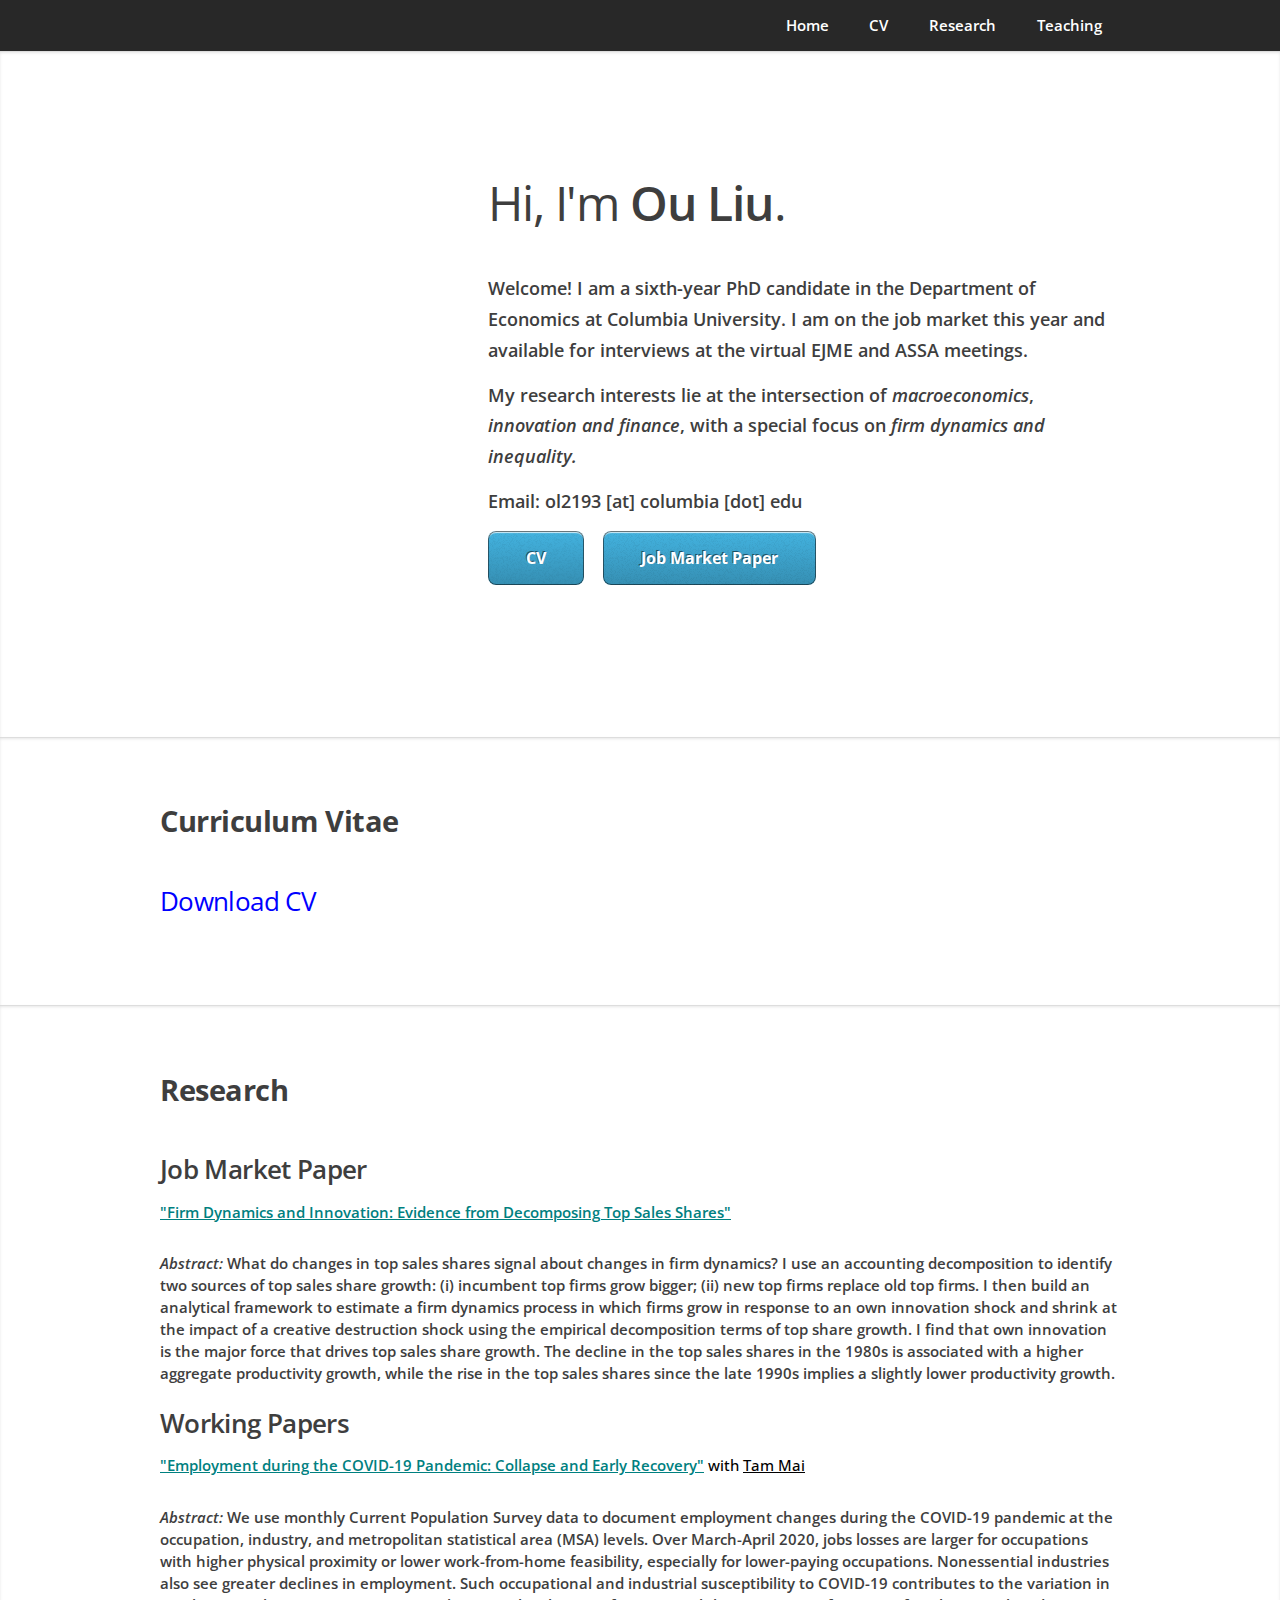
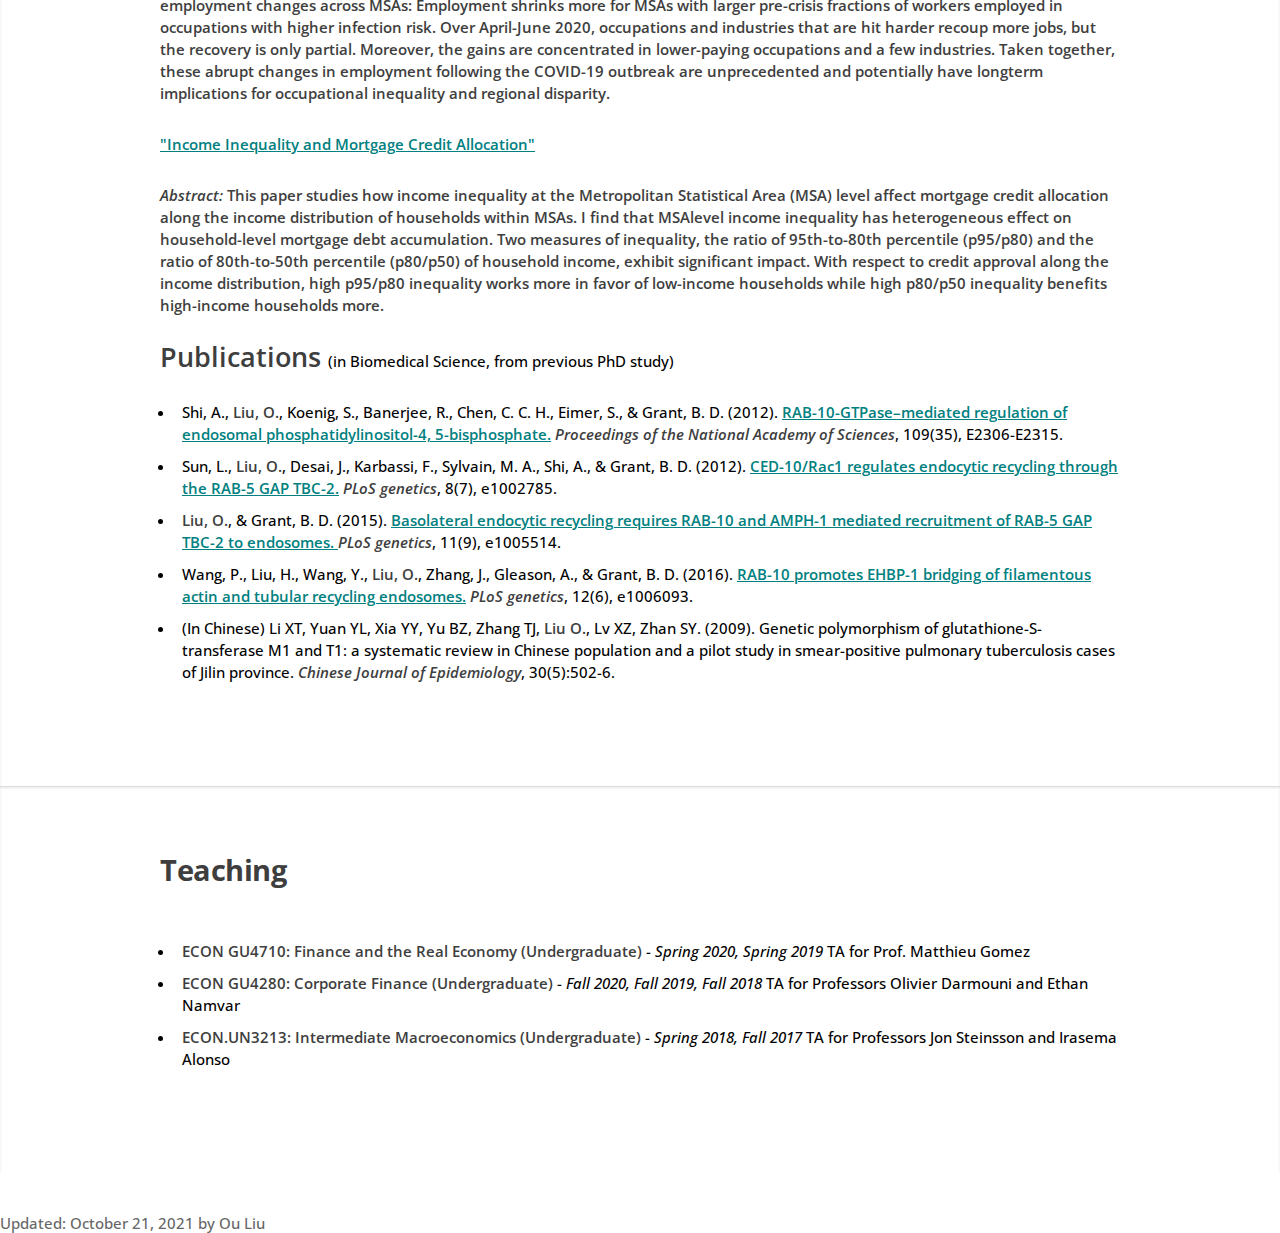
==== index.html @ 4c6994df "Update index.html" ====
<!DOCTYPE HTML>
<!--
	Miniport by HTML5 UP
	html5up.net | @ajlkn
	Free for personal and commercial use under the CCA 3.0 license (html5up.net/license)
-->
<html>
	<head>
		<title>Ou Liu's Homepage</title>
		<meta charset="utf-8" />
		<meta name="viewport" content="width=device-width, initial-scale=1, user-scalable=no" />
		<link rel="stylesheet" href="assets/css/main.css" />
		 <link rel="icon" type="image/png" href="logo.png">
		
		<!-- Global site tag (gtag.js) - Google Analytics -->
<script async src="https://www.googletagmanager.com/gtag/js?id=G-G167E1B0SE"></script>
<script>
  window.dataLayer = window.dataLayer || [];
  function gtag(){dataLayer.push(arguments);}
  gtag('js', new Date());

  gtag('config', 'G-G167E1B0SE');
</script>
		
		
		
	</head>
	<body class="is-preload">


		
		
		
		
 <!--		<nav id = "nav">  -->
 <!-- <ul class = "container"> -->
 <!-- <li>	 <a href="#" class = "logo">  <img class = "logo" src="oulogo.png">     </a></li> -->

 <!--	<li><a href="#teaching">Teaching</a></li> -->

 <!--<li><a href="#research">Research</a></li> -->

 <!--<li><a href="#cv">CV</a></li> -->

 <!--<li><a href="#top">Home</a></li>  -->

 <!--</ul> -->

 <!--</nav> -->
		


		<!-- Nav -->

				
                 <!--       <img class="logo-img" src="logo.png" width="60" height="60" ALT="align box" ALIGN=CENTER> -->
		
			<!-- <nav> id="nav" class="navbar navbar-expand-lg navbar-light bg-light"> -->
				
	

                  <nav id="nav"> 
				<ul class="container"> 
				<li><a href="#top">Home</a></li> 
					<li><a href="#cv">CV</a></li>
					<li><a href="#research">Research</a></li> 
					<li><a href="#teaching">Teaching</a></li> 
				</ul>
		</nav>

				
		
		    



		<!-- Home -->
			<article id="top" class="wrapper style1">
				<div class="container">
					<div class="row">
						<div class="col-4 col-4-large col-12-medium">
							<span class="image fit"><img src="images/ouphoto.png" alt="" /></span>
						</div>
						<div class="col-8 col-8-large col-12-medium">
							 <header> 
								<h1>Hi, I'm <b>Ou Liu</b>.</h1>
							 </header>
							<p><b> Welcome! I am a sixth-year PhD candidate in the Department of Economics at 
								Columbia University. I am on the job market this year and available for interviews at the virtual 
								EJME and ASSA meetings.</b></p>
							
							<p><b>My research interests lie at the intersection of <em>macroeconomics</em>, <em>innovation and 
								finance</em>, with a special focus on <em>firm dynamics and inequality.</em> </b>

   </p>
							<p> <b>Email: ol2193 [at] columbia [dot] edu </b>

							</p>
					
						<div class="col-12">
										<ul class="actions">
											<li><a href="./ou_cv.pdf" class="button  scrolly">CV</a></li>
											<li><a href="./ou_jmp.pdf" class="button scrolly">Job Market Paper</a></li>
										</ul>
									</div>
								</div>
					</div>
				</div>
			</article>

		<!-- CV -->
			<article id="cv" class="wrapper style1">
				<div class="container">
					<header>
						<h2>Curriculum Vitae</h2>
						</header>

   
    <h1 style="font-size:2vw"><a href="./ou_cv.pdf" style = "color:#0000FF">Download CV</a></h1>

                                 </div>
				
					
			</article>
		
		

		<!-- Research -->
			<article id="research" class="wrapper style1">
				<div class="container">
					<header>
						<h2>Research</h2>
						
					</header>
					

	<!--<h2 class="post-title">Research</h2> -->

		
       
             <h1 style="font-size:2vw"> <b>Job Market Paper</b></h1>

	  
	<p >  <b><a href="https://ou-liu.github.io/ou_jmp.pdf" style = "color:#008080">"Firm Dynamics and Innovation: 
		Evidence from Decomposing Top Sales Shares"</a> </b></p>	
	     
	     <p><b><em> Abstract: </em>
	      What do changes in top sales shares signal about changes in firm dynamics? I use an accounting
decomposition to identify two sources of top sales share growth: (i) incumbent top
firms grow bigger; (ii) new top firms replace old top firms. I then build an analytical framework
to estimate a firm dynamics process in which firms grow in response to an own innovation
shock and shrink at the impact of a creative destruction shock using the empirical decomposition
terms of top share growth. I find that own innovation is the major force that drives top
sales share growth. The decline in the top sales shares in the 1980s is associated with a higher
aggregate productivity growth, while the rise in the top sales shares since the late 1990s implies
a slightly lower productivity growth.</b>

 </p>

      <h1  style="font-size:2vw"> <b>  Working Papers</b></h1>

	<p> <b>  <a href="https://ou-liu.github.io/liu_mai.pdf" style = "color:#008080">"Employment during the COVID-19 Pandemic: Collapse and Early Recovery"</a></b> with <u>Tam Mai</u></p>
       
<p><b><em> Abstract: </em></b>		<b>We use monthly Current Population Survey data to document employment changes during
the COVID-19 pandemic at the occupation, industry, and metropolitan statistical area (MSA)
levels. Over March-April 2020, jobs losses are larger for occupations with higher physical
proximity or lower work-from-home feasibility, especially for lower-paying occupations. Nonessential industries also see greater declines in employment. Such occupational and industrial
susceptibility to COVID-19 contributes to the variation in employment changes across MSAs:
Employment shrinks more for MSAs with larger pre-crisis fractions of workers employed in occupations with higher infection risk. Over April-June 2020, occupations and industries that are
hit harder recoup more jobs, but the recovery is only partial. Moreover, the gains are concentrated in lower-paying occupations and a few industries. Taken together, these abrupt changes
in employment following the COVID-19 outbreak are unprecedented and potentially have longterm implications for occupational inequality and regional disparity.			
</b></p>					
					
					
					
					
	<p> <b> <a href="https://ou-liu.github.io/liu.pdf" style = "color:#008080">"Income Inequality and Mortgage Credit Allocation"</a></b></p>

					
				<p><b><em> Abstract: </em>
	      	This paper studies how income inequality at the Metropolitan Statistical Area (MSA) level affect
mortgage credit allocation along the income distribution of households within MSAs. I find that MSAlevel income inequality has heterogeneous effect on household-level mortgage debt accumulation.
Two measures of inequality, the ratio of 95th-to-80th percentile (p95/p80) and the ratio of 80th-to-50th
percentile (p80/p50) of household income, exhibit significant impact. With respect to credit approval
along the income distribution, high p95/p80 inequality works more in favor of low-income households while high p80/p50 inequality benefits high-income households more.
		</b></p>			
          
	     
       <p>
	      <a style="font-size:2.1vw"> <b>Publications</b> </a> (in Biomedical Science, from previous PhD study) </p>
<ul>	     
<li>	     Shi, A., <b>Liu, O.</b>, Koenig, S., Banerjee, R., Chen, C. C. H., Eimer, S., &amp Grant, B. D. (2012). <b> <a href = "./liu_2012_pnas.pdf"  style = "color:#008080"> RAB-10-GTPase–mediated 
	regulation of endosomal phosphatidylinositol-4, 5-bisphosphate.</a> </b> <b><em>Proceedings of the National Academy of Sciences</em></b>, 109(35), E2306-E2315.

<li> Sun, L., <b>Liu, O.</b>, Desai, J., Karbassi, F., Sylvain, M. A., Shi, A., &amp Grant, B. D. (2012). <b> <a href = "./liu_2012_plos.pdf"  style = "color:#008080"> CED-10/Rac1 regulates endocytic recycling
	through the RAB-5 GAP TBC-2.</a></b> <b><em> PLoS genetics</em></b>, 8(7), e1002785.

<li> <b>Liu, O.</b>, &amp Grant, B. D. (2015). <b> <a href = "./liu_2015_plos.pdf"  style = "color:#008080"> Basolateral endocytic recycling requires RAB-10 and AMPH-1 mediated recruitment of RAB-5 GAP 
	TBC-2 to endosomes. </a> </b><b><em> PLoS genetics</em></b>, 11(9), e1005514.

<li> Wang, P., Liu, H., Wang, Y., <b>Liu, O.</b>, Zhang, J., Gleason, A., &amp Grant, B. D. (2016). <b> <a href = "./liu_2016_plos.pdf"  style = "color:#008080">RAB-10 promotes EHBP-1 bridging of 
	filamentous actin and tubular recycling endosomes.</a></b><b><em> PLoS genetics</em></b>, 12(6), e1006093.

<li> (In Chinese) Li XT, Yuan YL, Xia YY, Yu BZ, Zhang TJ,  <b>Liu O.</b>, Lv XZ, Zhan SY. (2009).  Genetic polymorphism of glutathione-S-transferase M1 
	and T1: a systematic review in Chinese population and a pilot study in smear-positive pulmonary tuberculosis cases of Jilin province. 
	<b><em>Chinese Journal of Epidemiology</em></b>, 30(5):502-6.

</ul>	  
	   	
 </div>
           
			</article>

		<!-- Teaching -->
		
			<article id="teaching" class="wrapper style1">
				<div class="container">
					<header>
						<h2>Teaching</h2>
						</header>
					
<ul> <li>	  <a style = "color:#000000"> <b> ECON GU4710: Finance and the Real Economy (Undergraduate)</b> -  <em> Spring 2020, Spring 2019  </em> TA for Prof. Matthieu Gomez

 </a>  </li>

	<li>  <a style = "color:#000000">  <b>ECON GU4280: Corporate Finance (Undergraduate)</b> - <em>Fall 2020, Fall 2019, Fall 2018 </em>TA for Professors Olivier Darmouni and Ethan Namvar

  </a> </li> 

	<li>  <a style = "color:#000000"> <b>ECON.UN3213: Intermediate Macroeconomics (Undergraduate)</b>  - <em>Spring 2018, Fall 2017</em> TA for Professors Jon Steinsson and Irasema Alonso
</a> </li>
   </ul>

                                 </div>
				
					
			</article>
		
			<footer>
						<ul id="copyright">
							<li> Updated: October 21, 2021 by Ou Liu</li>
						</ul>
					</footer>
		
		

		<!-- Scripts -->
			<script src="assets/js/jquery.min.js"></script>
			<script src="assets/js/jquery.scrolly.min.js"></script>
			<script src="assets/js/browser.min.js"></script>
			<script src="assets/js/breakpoints.min.js"></script>
			<script src="assets/js/util.js"></script>
			<script src="assets/js/main.js"></script>

	</body>
</html>
---- assets/css/main.css ----
@import url("https://fonts.googleapis.com/css?family=Open+Sans:300,300italic,600,600italic,700");
@import url("fontawesome-all.min.css");

/*
	Miniport by HTML5 UP
	html5up.net | @ajlkn
	Free for personal and commercial use under the CCA 3.0 license (html5up.net/license)
*/

html, body, div, span, applet, object,
iframe, h1, h2, h3, h4, h5, h6, p, blockquote,
pre, a, abbr, acronym, address, big, cite,
code, del, dfn, em, img, ins, kbd, q, s, samp,
small, strike, strong, sub, sup, tt, var, b,
u, i, center, dl, dt, dd, ol, ul, li, fieldset,
form, label, legend, table, caption, tbody,
tfoot, thead, tr, th, td, article, aside,
canvas, details, embed, figure, figcaption,
footer, header, hgroup, menu, nav, output, ruby,
section, summary, time, mark, audio, video {
	margin: 0;
	padding: 0;
	border: 0;
	font-size: 100%;
	font: inherit;
	vertical-align: baseline;}

article, aside, details, figcaption, figure,
footer, header, hgroup, menu, nav, section {
	display: block;}

body {
	line-height: 1.1;
}

ol, ul {
	list-style: none;
}

blockquote, q {
	quotes: none;
}

	blockquote:before, blockquote:after, q:before, q:after {
		content: '';
		content: none;
	}

table {
	border-collapse: collapse;
	border-spacing: 0;
}

body {
	-webkit-text-size-adjust: none;
}

mark {
	background-color: transparent;
	color: inherit;
}

input::-moz-focus-inner {
	border: 0;
	padding: 0;
}

input, select, textarea {
	-moz-appearance: none;
	-webkit-appearance: none;
	-ms-appearance: none;
	appearance: none;
}

li:not(:last-child) {
    margin-bottom: 10px;
}


/* Basic */

	html {
		box-sizing: border-box;
	}

	*, *:before, *:after {
		box-sizing: inherit;
	}

	body {
		padding-top: 3.5em;
	}

		body.is-preload *, body.is-preload *:before, body.is-preload *:after {
			-moz-animation: none !important;
			-webkit-animation: none !important;
			-ms-animation: none !important;
			animation: none !important;
			-moz-transition: none !important;
			-webkit-transition: none !important;
			-ms-transition: none !important;
			transition: none !important;
		}

	body, input, textarea, select {
		font-family: 'Open Sans', sans-serif;
		line-height: 1.50em;
	/*	color: #888; */
		font-weight: 500;
		font-size: 8pt;
	}

	a {
		-moz-transition: color .2s ease-in-out;
		-webkit-transition: color .2s ease-in-out;
		-ms-transition: color .2s ease-in-out;
		transition: color .2s ease-in-out;
		color: #43B3E0;
		
	}

		a:hover {
			color: #43bff0 !important;
		}

		a img {
			border: 0;
		}

	b, strong {
		font-weight: 600;
		color: #3e3e3e;
	}

	i, em {
		font-style: italic;
	}

	sub {
		position: relative;
		top: 0.5em;
		font-size: 0.8em;
	}

	sup {
		position: relative;
		top: -0.5em;
		font-size: 0.8em;
	}

	blockquote {
		border-left: solid 0.75em #eee;
		padding: 1em 0 1em 1.5em;
		font-style: italic;
	}

	h1, h2, h3, h4, h5, h6 {
		color: #3e3e3e;
		margin: 0 0 0.75em 0;
	}

	h1 a, h2 a, h3 a, h4 a, h5 a, h6 a {
		text-decoration: none;
		color: inherit;
	}

	h2, h3, h4, h5, h6 {
		font-weight: 700;
	}

	h1 {
		font-size: 3.25em;
		letter-spacing: -0.025em;
		font-weight: 400;
	}

		h1 strong {
			font-weight: 700;
		}

	h2 {
		font-size: 2em;
		letter-spacing: -0.015em;
	}

	h3 {
		font-size: 1.5em;
		letter-spacing: -0.015em;
	}

	em, i {
		font-style: italic;
	}

	br.clear {
		clear: both;
	}

	hr {
		border: 0;
		border-top: solid 1px #444;
		border-top-color: rgba(0, 0, 0, 0.35);
		box-shadow: 0px 1px 0px 0px rgba(255, 255, 255, 0.1);
		height: 1px;
		margin: 3em 0;
	}

	p, ul, ol, dl, table {
		margin-bottom: 2em;
	}

	header {
		margin: 0 0 3em 0;
	}

		header > p {
			font-size: 1.25em;
			margin: 0;
		}

	footer {
		margin: 3em 0 0 0;
	}

		footer > p {
			font-size: 1.25em;
		}

/* Container */

	.container {
		margin: 0 auto;
		max-width: calc(100% - 50px);
		width: 1200px;
	}

		.container.medium {
			width: 900px;
		}

		@media screen and (max-width: 1680px) {

			.container {
				width: 1200px;
			}

				.container.medium {
					width: 900px;
				}

		}

		@media screen and (max-width: 1280px) {

			.container {
				width: 960px;
			}

				.container.medium {
					width: 720px;
				}

		}

		@media screen and (max-width: 980px) {

			.container {
				width: 100%;
			}

				.container.medium {
					width: 75%;
				}

		}

		@media screen and (max-width: 736px) {

			.container {
				width: 100%;
				max-width: calc(100% - 30px);
			}

				.container.medium {
					width: 100%;
				}

		}

/* Row */

	.row {
		display: flex;
		flex-wrap: wrap;
		box-sizing: border-box;
		align-items: stretch;
	}

		.row > * {
			box-sizing: border-box;
		}

		.row.gtr-uniform > * > :last-child {
			margin-bottom: 0;
		}

		.row.aln-left {
			justify-content: flex-start;
		}

		.row.aln-center {
			justify-content: center;
		}

		.row.aln-right {
			justify-content: flex-end;
		}

		.row.aln-top {
			align-items: flex-start;
		}

		.row.aln-middle {
			align-items: center;
		}

		.row.aln-bottom {
			align-items: flex-end;
		}

		.row > .imp {
			order: -1;
		}

		.row > .col-1 {
			width: 8.33333%;
		}

		.row > .off-1 {
			margin-left: 8.33333%;
		}

		.row > .col-2 {
			width: 16.66667%;
		}

		.row > .off-2 {
			margin-left: 16.66667%;
		}

		.row > .col-3 {
			width: 25%;
		}

		.row > .off-3 {
			margin-left: 25%;
		}

		.row > .col-4 {
			width: 33.33333%;
		}

		.row > .off-4 {
			margin-left: 33.33333%;
		}

		.row > .col-5 {
			width: 41.66667%;
		}

		.row > .off-5 {
			margin-left: 41.66667%;
		}

		.row > .col-6 {
			width: 50%;
		}

		.row > .off-6 {
			margin-left: 50%;
		}

		.row > .col-7 {
			width: 58.33333%;
		}

		.row > .off-7 {
			margin-left: 58.33333%;
		}

		.row > .col-8 {
			width: 66.66667%;
		}

		.row > .off-8 {
			margin-left: 66.66667%;
		}

		.row > .col-9 {
			width: 75%;
		}

		.row > .off-9 {
			margin-left: 75%;
		}

		.row > .col-10 {
			width: 83.33333%;
		}

		.row > .off-10 {
			margin-left: 83.33333%;
		}

		.row > .col-11 {
			width: 91.66667%;
		}

		.row > .off-11 {
			margin-left: 91.66667%;
		}

		.row > .col-12 {
			width: 100%;
		}

		.row > .off-12 {
			margin-left: 100%;
		}

		.row.gtr-0 {
			margin-top: 0px;
			margin-left: 0px;
		}

			.row.gtr-0 > * {
				padding: 0px 0 0 0px;
			}

			.row.gtr-0.gtr-uniform {
				margin-top: 0px;
			}

				.row.gtr-0.gtr-uniform > * {
					padding-top: 0px;
				}

		.row.gtr-25 {
			margin-top: -6.25px;
			margin-left: -6.25px;
		}

			.row.gtr-25 > * {
				padding: 6.25px 0 0 6.25px;
			}

			.row.gtr-25.gtr-uniform {
				margin-top: -6.25px;
			}

				.row.gtr-25.gtr-uniform > * {
					padding-top: 6.25px;
				}

		.row.gtr-50 {
			margin-top: -12.5px;
			margin-left: -12.5px;
		}

			.row.gtr-50 > * {
				padding: 12.5px 0 0 12.5px;
			}

			.row.gtr-50.gtr-uniform {
				margin-top: -12.5px;
			}

				.row.gtr-50.gtr-uniform > * {
					padding-top: 12.5px;
				}

		.row {
			margin-top: -25px;
			margin-left: -25px;
		}

			.row > * {
				padding: 25px 0 0 25px;
			}

			.row.gtr-uniform {
				margin-top: -25px;
			}

				.row.gtr-uniform > * {
					padding-top: 25px;
				}

		.row.gtr-150 {
			margin-top: -37.5px;
			margin-left: -37.5px;
		}

			.row.gtr-150 > * {
				padding: 37.5px 0 0 37.5px;
			}

			.row.gtr-150.gtr-uniform {
				margin-top: -37.5px;
			}

				.row.gtr-150.gtr-uniform > * {
					padding-top: 37.5px;
				}

		.row.gtr-200 {
			margin-top: -50px;
			margin-left: -50px;
		}

			.row.gtr-200 > * {
				padding: 50px 0 0 50px;
			}

			.row.gtr-200.gtr-uniform {
				margin-top: -50px;
			}

				.row.gtr-200.gtr-uniform > * {
					padding-top: 50px;
				}

		@media screen and (max-width: 1680px) {

			.row {
				display: flex;
				flex-wrap: wrap;
				box-sizing: border-box;
				align-items: stretch;
			}

				.row > * {
					box-sizing: border-box;
				}

				.row.gtr-uniform > * > :last-child {
					margin-bottom: 0;
				}

				.row.aln-left {
					justify-content: flex-start;
				}

				.row.aln-center {
					justify-content: center;
				}

				.row.aln-right {
					justify-content: flex-end;
				}

				.row.aln-top {
					align-items: flex-start;
				}

				.row.aln-middle {
					align-items: center;
				}

				.row.aln-bottom {
					align-items: flex-end;
				}

				.row > .imp-xlarge {
					order: -1;
				}

				.row > .col-1-xlarge {
					width: 8.33333%;
				}

				.row > .off-1-xlarge {
					margin-left: 8.33333%;
				}

				.row > .col-2-xlarge {
					width: 16.66667%;
				}

				.row > .off-2-xlarge {
					margin-left: 16.66667%;
				}

				.row > .col-3-xlarge {
					width: 25%;
				}

				.row > .off-3-xlarge {
					margin-left: 25%;
				}

				.row > .col-4-xlarge {
					width: 33.33333%;
				}

				.row > .off-4-xlarge {
					margin-left: 33.33333%;
				}

				.row > .col-5-xlarge {
					width: 41.66667%;
				}

				.row > .off-5-xlarge {
					margin-left: 41.66667%;
				}

				.row > .col-6-xlarge {
					width: 50%;
				}

				.row > .off-6-xlarge {
					margin-left: 50%;
				}

				.row > .col-7-xlarge {
					width: 58.33333%;
				}

				.row > .off-7-xlarge {
					margin-left: 58.33333%;
				}

				.row > .col-8-xlarge {
					width: 66.66667%;
				}

				.row > .off-8-xlarge {
					margin-left: 66.66667%;
				}

				.row > .col-9-xlarge {
					width: 75%;
				}

				.row > .off-9-xlarge {
					margin-left: 75%;
				}

				.row > .col-10-xlarge {
					width: 83.33333%;
				}

				.row > .off-10-xlarge {
					margin-left: 83.33333%;
				}

				.row > .col-11-xlarge {
					width: 91.66667%;
				}

				.row > .off-11-xlarge {
					margin-left: 91.66667%;
				}

				.row > .col-12-xlarge {
					width: 100%;
				}

				.row > .off-12-xlarge {
					margin-left: 100%;
				}

				.row.gtr-0 {
					margin-top: 0px;
					margin-left: 0px;
				}

					.row.gtr-0 > * {
						padding: 0px 0 0 0px;
					}

					.row.gtr-0.gtr-uniform {
						margin-top: 0px;
					}

						.row.gtr-0.gtr-uniform > * {
							padding-top: 0px;
						}

				.row.gtr-25 {
					margin-top: -6.25px;
					margin-left: -6.25px;
				}

					.row.gtr-25 > * {
						padding: 6.25px 0 0 6.25px;
					}

					.row.gtr-25.gtr-uniform {
						margin-top: -6.25px;
					}

						.row.gtr-25.gtr-uniform > * {
							padding-top: 6.25px;
						}

				.row.gtr-50 {
					margin-top: -12.5px;
					margin-left: -12.5px;
				}

					.row.gtr-50 > * {
						padding: 12.5px 0 0 12.5px;
					}

					.row.gtr-50.gtr-uniform {
						margin-top: -12.5px;
					}

						.row.gtr-50.gtr-uniform > * {
							padding-top: 12.5px;
						}

				.row {
					margin-top: -25px;
					margin-left: -25px;
				}

					.row > * {
						padding: 25px 0 0 25px;
					}

					.row.gtr-uniform {
						margin-top: -25px;
					}

						.row.gtr-uniform > * {
							padding-top: 25px;
						}

				.row.gtr-150 {
					margin-top: -37.5px;
					margin-left: -37.5px;
				}

					.row.gtr-150 > * {
						padding: 37.5px 0 0 37.5px;
					}

					.row.gtr-150.gtr-uniform {
						margin-top: -37.5px;
					}

						.row.gtr-150.gtr-uniform > * {
							padding-top: 37.5px;
						}

				.row.gtr-200 {
					margin-top: -50px;
					margin-left: -50px;
				}

					.row.gtr-200 > * {
						padding: 50px 0 0 50px;
					}

					.row.gtr-200.gtr-uniform {
						margin-top: -50px;
					}

						.row.gtr-200.gtr-uniform > * {
							padding-top: 50px;
						}

		}

		@media screen and (max-width: 1280px) {

			.row {
				display: flex;
				flex-wrap: wrap;
				box-sizing: border-box;
				align-items: stretch;
			}

				.row > * {
					box-sizing: border-box;
				}

				.row.gtr-uniform > * > :last-child {
					margin-bottom: 0;
				}

				.row.aln-left {
					justify-content: flex-start;
				}

				.row.aln-center {
					justify-content: center;
				}

				.row.aln-right {
					justify-content: flex-end;
				}

				.row.aln-top {
					align-items: flex-start;
				}

				.row.aln-middle {
					align-items: center;
				}

				.row.aln-bottom {
					align-items: flex-end;
				}

				.row > .imp-large {
					order: -1;
				}

				.row > .col-1-large {
					width: 8.33333%;
				}

				.row > .off-1-large {
					margin-left: 8.33333%;
				}

				.row > .col-2-large {
					width: 16.66667%;
				}

				.row > .off-2-large {
					margin-left: 16.66667%;
				}

				.row > .col-3-large {
					width: 25%;
				}

				.row > .off-3-large {
					margin-left: 25%;
				}

				.row > .col-4-large {
					width: 33.33333%;
				}

				.row > .off-4-large {
					margin-left: 33.33333%;
				}

				.row > .col-5-large {
					width: 41.66667%;
				}

				.row > .off-5-large {
					margin-left: 41.66667%;
				}

				.row > .col-6-large {
					width: 50%;
				}

				.row > .off-6-large {
					margin-left: 50%;
				}

				.row > .col-7-large {
					width: 58.33333%;
				}

				.row > .off-7-large {
					margin-left: 58.33333%;
				}

				.row > .col-8-large {
					width: 66.66667%;
				}

				.row > .off-8-large {
					margin-left: 66.66667%;
				}

				.row > .col-9-large {
					width: 75%;
				}

				.row > .off-9-large {
					margin-left: 75%;
				}

				.row > .col-10-large {
					width: 83.33333%;
				}

				.row > .off-10-large {
					margin-left: 83.33333%;
				}

				.row > .col-11-large {
					width: 91.66667%;
				}

				.row > .off-11-large {
					margin-left: 91.66667%;
				}

				.row > .col-12-large {
					width: 100%;
				}

				.row > .off-12-large {
					margin-left: 100%;
				}

				.row.gtr-0 {
					margin-top: 0px;
					margin-left: 0px;
				}

					.row.gtr-0 > * {
						padding: 0px 0 0 0px;
					}

					.row.gtr-0.gtr-uniform {
						margin-top: 0px;
					}

						.row.gtr-0.gtr-uniform > * {
							padding-top: 0px;
						}

				.row.gtr-25 {
					margin-top: -6.25px;
					margin-left: -6.25px;
				}

					.row.gtr-25 > * {
						padding: 6.25px 0 0 6.25px;
					}

					.row.gtr-25.gtr-uniform {
						margin-top: -6.25px;
					}

						.row.gtr-25.gtr-uniform > * {
							padding-top: 6.25px;
						}

				.row.gtr-50 {
					margin-top: -12.5px;
					margin-left: -12.5px;
				}

					.row.gtr-50 > * {
						padding: 12.5px 0 0 12.5px;
					}

					.row.gtr-50.gtr-uniform {
						margin-top: -12.5px;
					}

						.row.gtr-50.gtr-uniform > * {
							padding-top: 12.5px;
						}

				.row {
					margin-top: -25px;
					margin-left: -25px;
				}

					.row > * {
						padding: 25px 0 0 25px;
					}

					.row.gtr-uniform {
						margin-top: -25px;
					}

						.row.gtr-uniform > * {
							padding-top: 25px;
						}

				.row.gtr-150 {
					margin-top: -37.5px;
					margin-left: -37.5px;
				}

					.row.gtr-150 > * {
						padding: 37.5px 0 0 37.5px;
					}

					.row.gtr-150.gtr-uniform {
						margin-top: -37.5px;
					}

						.row.gtr-150.gtr-uniform > * {
							padding-top: 37.5px;
						}

				.row.gtr-200 {
					margin-top: -50px;
					margin-left: -50px;
				}

					.row.gtr-200 > * {
						padding: 50px 0 0 50px;
					}

					.row.gtr-200.gtr-uniform {
						margin-top: -50px;
					}

						.row.gtr-200.gtr-uniform > * {
							padding-top: 50px;
						}

		}

		@media screen and (max-width: 980px) {

			.row {
				display: flex;
				flex-wrap: wrap;
				box-sizing: border-box;
				align-items: stretch;
			}

				.row > * {
					box-sizing: border-box;
				}

				.row.gtr-uniform > * > :last-child {
					margin-bottom: 0;
				}

				.row.aln-left {
					justify-content: flex-start;
				}

				.row.aln-center {
					justify-content: center;
				}

				.row.aln-right {
					justify-content: flex-end;
				}

				.row.aln-top {
					align-items: flex-start;
				}

				.row.aln-middle {
					align-items: center;
				}

				.row.aln-bottom {
					align-items: flex-end;
				}

				.row > .imp-medium {
					order: -1;
				}

				.row > .col-1-medium {
					width: 8.33333%;
				}

				.row > .off-1-medium {
					margin-left: 8.33333%;
				}

				.row > .col-2-medium {
					width: 16.66667%;
				}

				.row > .off-2-medium {
					margin-left: 16.66667%;
				}

				.row > .col-3-medium {
					width: 25%;
				}

				.row > .off-3-medium {
					margin-left: 25%;
				}

				.row > .col-4-medium {
					width: 33.33333%;
				}

				.row > .off-4-medium {
					margin-left: 33.33333%;
				}

				.row > .col-5-medium {
					width: 41.66667%;
				}

				.row > .off-5-medium {
					margin-left: 41.66667%;
				}

				.row > .col-6-medium {
					width: 50%;
				}

				.row > .off-6-medium {
					margin-left: 50%;
				}

				.row > .col-7-medium {
					width: 58.33333%;
				}

				.row > .off-7-medium {
					margin-left: 58.33333%;
				}

				.row > .col-8-medium {
					width: 66.66667%;
				}

				.row > .off-8-medium {
					margin-left: 66.66667%;
				}

				.row > .col-9-medium {
					width: 75%;
				}

				.row > .off-9-medium {
					margin-left: 75%;
				}

				.row > .col-10-medium {
					width: 83.33333%;
				}

				.row > .off-10-medium {
					margin-left: 83.33333%;
				}

				.row > .col-11-medium {
					width: 91.66667%;
				}

				.row > .off-11-medium {
					margin-left: 91.66667%;
				}

				.row > .col-12-medium {
					width: 100%;
				}

				.row > .off-12-medium {
					margin-left: 100%;
				}

				.row.gtr-0 {
					margin-top: 0px;
					margin-left: 0px;
				}

					.row.gtr-0 > * {
						padding: 0px 0 0 0px;
					}

					.row.gtr-0.gtr-uniform {
						margin-top: 0px;
					}

						.row.gtr-0.gtr-uniform > * {
							padding-top: 0px;
						}

				.row.gtr-25 {
					margin-top: -6.25px;
					margin-left: -6.25px;
				}

					.row.gtr-25 > * {
						padding: 6.25px 0 0 6.25px;
					}

					.row.gtr-25.gtr-uniform {
						margin-top: -6.25px;
					}

						.row.gtr-25.gtr-uniform > * {
							padding-top: 6.25px;
						}

				.row.gtr-50 {
					margin-top: -12.5px;
					margin-left: -12.5px;
				}

					.row.gtr-50 > * {
						padding: 12.5px 0 0 12.5px;
					}

					.row.gtr-50.gtr-uniform {
						margin-top: -12.5px;
					}

						.row.gtr-50.gtr-uniform > * {
							padding-top: 12.5px;
						}

				.row {
					margin-top: -25px;
					margin-left: -25px;
				}

					.row > * {
						padding: 25px 0 0 25px;
					}

					.row.gtr-uniform {
						margin-top: -25px;
					}

						.row.gtr-uniform > * {
							padding-top: 25px;
						}

				.row.gtr-150 {
					margin-top: -37.5px;
					margin-left: -37.5px;
				}

					.row.gtr-150 > * {
						padding: 37.5px 0 0 37.5px;
					}

					.row.gtr-150.gtr-uniform {
						margin-top: -37.5px;
					}

						.row.gtr-150.gtr-uniform > * {
							padding-top: 37.5px;
						}

				.row.gtr-200 {
					margin-top: -50px;
					margin-left: -50px;
				}

					.row.gtr-200 > * {
						padding: 50px 0 0 50px;
					}

					.row.gtr-200.gtr-uniform {
						margin-top: -50px;
					}

						.row.gtr-200.gtr-uniform > * {
							padding-top: 50px;
						}

		}

		@media screen and (max-width: 736px) {

			.row {
				display: flex;
				flex-wrap: wrap;
				box-sizing: border-box;
				align-items: stretch;
			}

				.row > * {
					box-sizing: border-box;
				}

				.row.gtr-uniform > * > :last-child {
					margin-bottom: 0;
				}

				.row.aln-left {
					justify-content: flex-start;
				}

				.row.aln-center {
					justify-content: center;
				}

				.row.aln-right {
					justify-content: flex-end;
				}

				.row.aln-top {
					align-items: flex-start;
				}

				.row.aln-middle {
					align-items: center;
				}

				.row.aln-bottom {
					align-items: flex-end;
				}

				.row > .imp-small {
					order: -1;
				}

				.row > .col-1-small {
					width: 8.33333%;
				}

				.row > .off-1-small {
					margin-left: 8.33333%;
				}

				.row > .col-2-small {
					width: 16.66667%;
				}

				.row > .off-2-small {
					margin-left: 16.66667%;
				}

				.row > .col-3-small {
					width: 25%;
				}

				.row > .off-3-small {
					margin-left: 25%;
				}

				.row > .col-4-small {
					width: 33.33333%;
				}

				.row > .off-4-small {
					margin-left: 33.33333%;
				}

				.row > .col-5-small {
					width: 41.66667%;
				}

				.row > .off-5-small {
					margin-left: 41.66667%;
				}

				.row > .col-6-small {
					width: 50%;
				}

				.row > .off-6-small {
					margin-left: 50%;
				}

				.row > .col-7-small {
					width: 58.33333%;
				}

				.row > .off-7-small {
					margin-left: 58.33333%;
				}

				.row > .col-8-small {
					width: 66.66667%;
				}

				.row > .off-8-small {
					margin-left: 66.66667%;
				}

				.row > .col-9-small {
					width: 75%;
				}

				.row > .off-9-small {
					margin-left: 75%;
				}

				.row > .col-10-small {
					width: 83.33333%;
				}

				.row > .off-10-small {
					margin-left: 83.33333%;
				}

				.row > .col-11-small {
					width: 91.66667%;
				}

				.row > .off-11-small {
					margin-left: 91.66667%;
				}

				.row > .col-12-small {
					width: 100%;
				}

				.row > .off-12-small {
					margin-left: 100%;
				}

				.row.gtr-0 {
					margin-top: 0px;
					margin-left: 0px;
				}

					.row.gtr-0 > * {
						padding: 0px 0 0 0px;
					}

					.row.gtr-0.gtr-uniform {
						margin-top: 0px;
					}

						.row.gtr-0.gtr-uniform > * {
							padding-top: 0px;
						}

				.row.gtr-25 {
					margin-top: -3.75px;
					margin-left: -3.75px;
				}

					.row.gtr-25 > * {
						padding: 3.75px 0 0 3.75px;
					}

					.row.gtr-25.gtr-uniform {
						margin-top: -3.75px;
					}

						.row.gtr-25.gtr-uniform > * {
							padding-top: 3.75px;
						}

				.row.gtr-50 {
					margin-top: -7.5px;
					margin-left: -7.5px;
				}

					.row.gtr-50 > * {
						padding: 7.5px 0 0 7.5px;
					}

					.row.gtr-50.gtr-uniform {
						margin-top: -7.5px;
					}

						.row.gtr-50.gtr-uniform > * {
							padding-top: 7.5px;
						}

				.row {
					margin-top: -15px;
					margin-left: -15px;
				}

					.row > * {
						padding: 15px 0 0 15px;
					}

					.row.gtr-uniform {
						margin-top: -15px;
					}

						.row.gtr-uniform > * {
							padding-top: 15px;
						}

				.row.gtr-150 {
					margin-top: -22.5px;
					margin-left: -22.5px;
				}

					.row.gtr-150 > * {
						padding: 22.5px 0 0 22.5px;
					}

					.row.gtr-150.gtr-uniform {
						margin-top: -22.5px;
					}

						.row.gtr-150.gtr-uniform > * {
							padding-top: 22.5px;
						}

				.row.gtr-200 {
					margin-top: -30px;
					margin-left: -30px;
				}

					.row.gtr-200 > * {
						padding: 30px 0 0 30px;
					}

					.row.gtr-200.gtr-uniform {
						margin-top: -30px;
					}

						.row.gtr-200.gtr-uniform > * {
							padding-top: 30px;
						}

		}

/* Form */

	form label {
		color: #3e3e3e;
		font-weight: 700;
		display: block;
		margin: 0 0 0.5em 0;
	}

	form input[type=text],
	form input[type=email],
	form input[type=password],
	form select,
	form textarea {
		-moz-transition: background .2s ease-in-out, box-shadow .2s ease-in-out;
		-webkit-transition: background .2s ease-in-out, box-shadow .2s ease-in-out;
		-ms-transition: background .2s ease-in-out, box-shadow .2s ease-in-out;
		transition: background .2s ease-in-out, box-shadow .2s ease-in-out;
		-webkit-appearance: none;
		display: block;
		border: 0;
		padding: 0.75em;
		font-size: 1em;
		border-radius: 8px;
		border: solid 1px #ddd;
		background: #fff;
		color: #bbb;
		box-shadow: inset 0px 2px 3px 1px rgba(0, 0, 0, 0.05), 0px 1px 0px 0px rgba(255, 255, 255, 0.025);
		width: 100%;
	}

		form input[type=text]:focus,
		form input[type=email]:focus,
		form input[type=password]:focus,
		form select:focus,
		form textarea:focus {
			background: #fafafa;
			box-shadow: inset 0px 2px 5px 0px rgba(0, 0, 0, 0.05), 0px 1px 0px 0px rgba(255, 255, 255, 0.025), inset 0px 0px 2px 1px #43bff0;
		}

	form textarea {
		height: 15em;
	}

	form .actions:last-child {
		margin-bottom: 0;
	}

	form ::-webkit-input-placeholder {
		color: #555 !important;
	}

	form :-moz-placeholder {
		color: #555 !important;
	}

	form ::-moz-placeholder {
		color: #555 !important;
	}

	form :-ms-input-placeholder {
		color: #555 !important;
	}

	form ::-moz-focus-inner {
		border: 0;
	}

/* Tables */

	table {
		width: 100%;
	}

		table.default {
			width: 100%;
		}

			table.default tr {
				border-top: solid 1px #eee;
			}

				table.default tr:first-child {
					border-top: 0;
				}

			table.default td {
				padding: 0.5em 1em 0.5em 1em;
			}

			table.default th {
				text-align: left;
				padding: 0.5em 1em 0.5em 1em;
				font-weight: 600;
				margin: 0 0 1em 0;
			}

			table.default thead {
				background: #4f4f4f;
				color: #fff;
			}

/* Section/Article */

	section, article {
		margin-bottom: 0em; 
	}

/*	section > :last-child, */
	article > :last-child, 
/*	section:last-child, */
	article:last-child { 
		margin-bottom: 0; }
	

/* Image */

	.image {
		display: inline-block;
		position: relative;
	}

		.image img {
			display: block;
			width: 86%;
		}

		.image.fit {
			display: block;
			width: 100%;
		}

		.image.featured {
			display: block;
			width: 100%;
			margin: 0 0 2em 0;
		}

		.image.left {
			float: left;
			margin: 0 2em 2em 0;
		}

		.image.centered {
			display: block;
			margin: 0 0 2em 0;
		}

			.image.centered img {
				margin: 0 auto;
				width: auto;
			}

/* Button */

	input[type="button"],
	input[type="submit"],
	input[type="reset"],
	button,
	.button {
		background-image: url("images/bg.png"), -moz-linear-gradient(top, rgba(0, 0, 0, 0), rgba(0, 0, 0, 0.2));
		background-image: url("images/bg.png"), -webkit-linear-gradient(top, rgba(0, 0, 0, 0), rgba(0, 0, 0, 0.2));
		background-image: url("images/bg.png"), -ms-linear-gradient(top, rgba(0, 0, 0, 0), rgba(0, 0, 0, 0.2));
		background-image: url("images/bg.png"), linear-gradient(top, rgba(0, 0, 0, 0), rgba(0, 0, 0, 0.2));
		-moz-transition: background-color .2s ease-in-out;
		-webkit-transition: background-color .2s ease-in-out;
		-ms-transition: background-color .2s ease-in-out;
		transition: background-color .2s ease-in-out;
		-webkit-appearance: none;
		position: relative;
		display: inline-block;
		color: #fff !important;
		text-decoration: none;
		font-weight: 700;
		border: 0;
		outline: 0;
		cursor: pointer;
		border-radius: 8px;
		text-shadow: -1px -1px 0.5px rgba(0, 0, 0, 0.5);
		overflow: hidden;
		box-shadow: inset 0px 0px 0px 1px rgba(0, 0, 0, 0.5), inset 0px 2px 1px 0px rgba(255, 255, 255, 0.75);
		background-color: #43B3E0;
		padding: 1em 2.35em 1em 2.35em;
		font-size: 1.1em;
		max-width: 24em;
	}

		input[type="button"]:hover,
		input[type="submit"]:hover,
		input[type="reset"]:hover,
		button:hover,
		.button:hover {
			background-color: #43bff0;
			color: #fff !important;
		}

		input[type="button"]:active,
		input[type="submit"]:active,
		input[type="reset"]:active,
		button:active,
		.button:active {
			background-color: #3BA8D3;
			top: 1px;
		}

		input[type="button"].large,
		input[type="submit"].large,
		input[type="reset"].large,
		button.large,
		.button.large {
			font-size: 1.5em;
			letter-spacing: -0.025em;
		}

		input[type="button"].alt,
		input[type="submit"].alt,
		input[type="reset"].alt,
		button.alt,
		.button.alt {
			background-color: #444;
			box-shadow: inset 0px 0px 0px 1px #242424, inset 0px 2px 1px 0px rgba(255, 255, 255, 0.2);
		}

			input[type="button"].alt:hover,
			input[type="submit"].alt:hover,
			input[type="reset"].alt:hover,
			button.alt:hover,
			.button.alt:hover {
				background-color: #4f4f4f;
				color: #fff !important;
			}

			input[type="button"].alt:active,
			input[type="submit"].alt:active,
			input[type="reset"].alt:active,
			button.alt:active,
			.button.alt:active {
				background-color: #3f3f3f;
			}

/* List */

	ul {
		list-style: disc;
		padding-left: 1em;
	}

		ul li {
			padding-left: 0.5em;
		}

	ol {
		list-style: decimal;
		padding-left: 1.25em;
	}

		ol li {
			padding-left: 0.25em;
		}

/* Social */

	ul.social {
		cursor: default;
		margin: 0;
		list-style: none;
		padding-left: 0;
	}

		ul.social li {
			position: relative;
			display: inline-block;
			margin: 0.25em;
			top: 0;
			padding-left: 0;
		}

			ul.social li a {
				-moz-transition: top .2s ease-in-out;
				-webkit-transition: top .2s ease-in-out;
				-ms-transition: top .2s ease-in-out;
				transition: top .2s ease-in-out;
				display: block;
				width: 48px;
				height: 48px;
				border-radius: 6px;
				top: 0;
				position: relative;
			}

				ul.social li a:before {
					background-image: url("images/bg.png"), -moz-linear-gradient(top, rgba(0, 0, 0, 0), rgba(0, 0, 0, 0.2));
					background-image: url("images/bg.png"), -webkit-linear-gradient(top, rgba(0, 0, 0, 0), rgba(0, 0, 0, 0.2));
					background-image: url("images/bg.png"), -ms-linear-gradient(top, rgba(0, 0, 0, 0), rgba(0, 0, 0, 0.2));
					background-image: url("images/bg.png"), linear-gradient(top, rgba(0, 0, 0, 0), rgba(0, 0, 0, 0.2));
					-moz-transition: background-color .2s ease-in-out;
					-webkit-transition: background-color .2s ease-in-out;
					-ms-transition: background-color .2s ease-in-out;
					transition: background-color .2s ease-in-out;
					background-color: #444;
					border-radius: 6px;
					box-shadow: inset 0px 0px 0px 1px #282828, inset 0px 2px 1px 0px rgba(255, 255, 255, 0.1);
					color: #2E2E2E !important;
					display: block;
					font-size: 26px;
					height: 48px;
					line-height: 48px;
					text-align: center;
					outline: 0;
					overflow: hidden;
					text-shadow: 1px 1px 0px rgba(255, 255, 255, 0.1);
					width: 48px;
				}

				ul.social li a.fa-twitter {
					background-color: #2DAAE4;
				}

				ul.social li a.fa-facebook-f {
					background-color: #3C5A98;
				}

				ul.social li a.fa-dribbble {
					background-color: #C4376B;
				}

				ul.social li a.fa-linkedin-in {
					background-color: #006599;
				}

				ul.social li a.fa-tumblr {
					background-color: #51718A;
				}

				ul.social li a.fa-google-plus {
					background-color: #DA2713;
				}

				ul.social li a.fa-github {
					background-color: #FAFAFA;
				}

				ul.social li a.fa-rss {
					background-color: #F2600B;
				}

				ul.social li a.fa-instagram {
					background-color: #E0D7C8;
				}

				ul.social li a.fa-foursquare {
					background-color: #39A3D4;
				}

				ul.social li a.fa-skype {
					background-color: #10BEF1;
				}

				ul.social li a.fa-soundcloud {
					background-color: #FE5419;
				}

				ul.social li a.fa-youtube {
					background-color: #BF2E25;
				}

				ul.social li a.fa-blogger {
					background-color: #FF6501;
				}

				ul.social li a.fa-flickr {
					background-color: #0062DB;
				}

				ul.social li a.fa-vimeo {
					background-color: #4C8AB0;
				}

				ul.social li a:hover {
					top: -5px;
				}

					ul.social li a:hover:before {
						background-color: transparent;
					}

/* Actions */

	ul.actions {
		list-style: none;
		padding-left: 0;
	}

		ul.actions li {
			display: inline-block;
			margin: 0 0 0 1em;
			padding-left: 0;
		}

			ul.actions li:first-child {
				margin-left: 0;
			}

/* Box */

	.box {
		background: #fff;
		box-shadow: inset 0px 0px 0px 1px rgba(0, 0, 0, 0.15), 0px 2px 3px 0px rgba(0, 0, 0, 0.1);
		text-align: center;
		padding: 2em;
	}

		.box.style1 {
			padding: 3em 2em 3.5em 2em;
		}

			.box.style1 h3 {
				margin-bottom: 0.5em;
			}

		.box.style2 h3 {
			margin-bottom: 0.25em;
		}

		.box.style2 .image {
			position: relative;
			left: 2em;
			top: 2em;
			margin: -4em 0 4em -4em;
			width: auto;
		}

/* Icons */

	.icon {
		text-decoration: none;
		text-decoration: none;
	}

		.icon:before {
			-moz-osx-font-smoothing: grayscale;
			-webkit-font-smoothing: antialiased;
			display: inline-block;
			font-style: normal;
			font-variant: normal;
			text-rendering: auto;
			line-height: 1;
			text-transform: none !important;
			font-family: 'Font Awesome 5 Free';
			font-weight: 400;
		}

		.icon:before {
			font-size: 1.25em;
		}

		.icon > .label {
			display: none;
		}

		.icon.solid:before {
			font-weight: 900;
		}

		.icon.brands:before {
			font-family: 'Font Awesome 5 Brands';
		}

		.icon.featured {
			color: #EA8A95;
			display: block;
			margin: 0 0 1.5em 0;
			cursor: default;
		}

			.icon.featured:before {
				font-size: 6em;
			}

/* Wrappers */

	.wrapper {
		background-image: url("images/bg.png");
		box-shadow: inset 0px 1px 0px 0px rgba(0, 0, 0, 0.05), inset 0px 2px 3px 0px rgba(0, 0, 0, 0.1);
		padding: 8em 0 8em 0;
		text-align: left;
	}

		.wrapper.style1 {
			background-image: none;
			background-color: #fff;
		}

		.wrapper.style2 {
						background-image: none;
			background-color: none; <!-- #fafafa -->
			<!-- text-shadow: 1px 1px 0px #fff; -->
		}

		.wrapper.style3 {
						background-image: none;
			background-color: none;
			<!-- text-shadow: 1px 1px 0px #fff;  -->
		}

		.wrapper.style4 {
						background-image: none;
		}

			.wrapper.style4 h1, .wrapper.style4 h2, .wrapper.style4 h3, .wrapper.style4 h4, .wrapper.style4 h5, .wrapper.style4 h6 {
				color: #fff;
			}

			.wrapper.style4 form input[type=text],
			.wrapper.style4 form input[type=password],
			.wrapper.style4 form select,
			.wrapper.style4 form textarea {
				border: none;
				background: #282828;
			}

				.wrapper.style4 form input[type=text]:focus,
				.wrapper.style4 form input[type=password]:focus,
				.wrapper.style4 form select:focus,
				.wrapper.style4 form textarea:focus {
					background: #252525;
				}

/* Nav */

/*

nav {
  		background-color: #282828;

  overflow: hidden;
  position: fixed;
  left: 0;
  top: 0;
  width: 100%;
  z-index: 10000;
  height: 3.5em;
  line-height: 3.5em;
}
nav ul {
                       margin-bottom: 0;
			list-style: none;
			padding-left: 0;
		
}
nav ul li {
  display: inline-block;
  list-style-type: none;
  float: right;
}
nav ul li a {
  
-moz-transition: background-color .2s ease-in-out;
			-webkit-transition: background-color .2s ease-in-out;
			-ms-transition: background-color .2s ease-in-out;
			transition: background-color .2s ease-in-out;
			position: relative;
			display: block;
			color: #fff;
			text-decoration: none;
			outline: 0;
			font-weight: 600;
			border-radius: 8px;
                       bottom: -0.62em;
			color: #fff;
			height: 2.5em;
			line-height: 2.5em;
			padding: 0 1.25em;


color: white;
background-color: red;
  display: block;
  line-height: 3.5em;
  padding: 1em 3.5em;
  text-decoration: none;
}
nav ul li:first-child {
  margin-right: auto;
  float: left
}

nav ul li:first-child a{
    bottom: 0em;
}

nav ul li a.logo {
  background-color:  #282828;
  line-height: 2.5em;
  height: 2.5em;
}
nav ul li a:hover {
  background-color:  #282828;
}


   .navigation-bar {
    width: 100%; 
    height: 50px; 
    background-color: #282828;
    float: left;
    text-align: right
}

              .logo {
    display: inline;
    vertical-align: top;
    width: 180px;
    height: 50px;
    margin-right: 0px;
    margin-top: 0px;   
}

        .navigation-bar > a {
    display: inline-block;
    vertical-align: top;
     float:right;
    margin-right: 20px;
    height: 80px;        
    line-height: 80px;   
}

.navigation-bar ul {
  padding: 0px;
  margin: 0px;
  text-align: right;
  float: right;
  
}
    .navigation-bar li {
			display: inline-block;
			padding-left: 0;
                        float: right
     }


*/



/* newly added end*/



	#nav {
		background-color: #282828;
		text-align: right;
		position: fixed;
		left: 0;
		top: 0;
		width: 100%;
		z-index: 10000;
		cursor: default;
		height: 3.5em;
		line-height: 3.5em;


	}
		#nav ul {
			margin-bottom: 0;
			list-style: none;
			padding-left: 0;
		}


		#nav li {
			display: inline-block;
			padding-left: 0;
		}

		#nav a {
			-moz-transition: background-color .2s ease-in-out;
			-webkit-transition: background-color .2s ease-in-out;
			-ms-transition: background-color .2s ease-in-out;
			transition: background-color .2s ease-in-out;
			position: relative;
			display: block;
			color: #fff;
			text-decoration: none;
			outline: 0;
			font-weight: 600;
			border-radius: 8px;
			color: #fff;
			height: 2.5em;
			line-height: 2.5em;
			padding: 0 1.25em;
		}

			#nav a:hover {
				color: #fff !important;
				background: #383838;
			}

			#nav a.active {
				background: #484848;
			}

				#nav a.active:before {
					content: '';
					display: block;
					position: absolute;
					bottom: -0.6em;
					left: 50%;
					margin-left: -0.75em;
					border-left: solid 0.75em transparent;
					border-right: solid 0.75em transparent;
					border-top: solid 0.6em #282828;
				}
    



/* Articles */

	body > article {
		margin-bottom: 0;
	}

	#top {
		padding: 10em 0 10em 0;
		text-align: left;
	}

		#top .image {
			border-radius: 100%;
			width: 20em;
			height: 20em;
			margin: 0;
		}

			#top .image img {
				border-radius: 0%;
			}

		#top h1 {
			margin-top: 0.5em;
		}

		#top p {
			font-size: 1.2em;
			line-height: 1.75em;
			 margin-top: 0.5em ;
                          margin-bottom: 0.8em ;
		}

			#top p a {
				color: inherit;
			}

	#contact footer {
		font-size: 0.9em;
	}

/* Copyright */

	#copyright {
		color: #666;
		font-size: 1em;
		line-height: 1em;
		list-style: none;
		padding-left: 0;
		margin-bottom: 0;
	}

		#copyright li {
			display: inline-block;
			border-left: solid 1px rgba(0, 0, 0, 0.5);
			box-shadow: -1px 0px 0px 0px rgba(255, 255, 255, 0.1);
			padding: 0 0 0 1em;
			margin: 0 0 0 1em;
		}

			#copyright li:first-child {
				border: 0;
				box-shadow: none;
				padding-left: 0;
				margin-left: 0;
			}

		#copyright a {
			-moz-transition: color .2s ease-in-out;
			-webkit-transition: color .2s ease-in-out;
			-ms-transition: color .2s ease-in-out;
			transition: color .2s ease-in-out;
			color: inherit;
		}

			#copyright a:hover {
				color: #777;
			}

/* Large */

	@media screen and (max-width: 1280px) {

		/* Basic */

			body {
				font-size: 11pt;
			}

			input, textarea, select {
				font-size: 11pt;
			}

			header {
				margin: 0 0 4em 0;
			}

		/* Wrappers */

			.wrapper {
				padding: 5em 0 5em 0;
				text-align: left;
			}

				.wrapper.style4 .row-special {
					margin: 2em 0 0 0;
					padding: 2em 0 2em 0;
				}

		/* Articles */

			#top {
				padding: 8em 0;
			}

				#top .image {
					width: 24em;
					height: 24em;
					margin: 0;
				}

	}

/* Medium */

	@media screen and (max-width: 980px) {

		/* Articles */

			#top {
				text-align: center;
				padding: 5em 0;
			}

				#top .image {
					margin: 0 auto 2em auto;
				}

	}

/* Small */

	@media screen and (max-width: 736px) {

		/* Basic */

			body {
				padding-top: 44px;
			}

			body, input, textarea, select {
				line-height: 1.75em;
				font-size: 10pt;
				letter-spacing: 0;
			}

			h1, h2, h3, h4, h5, h6 {
				font-size: 1.25em;
				margin: 0 0 0.4em 0;
			}

			h1 {
				font-size: 2.25em;
				line-height: 1.25em;
			}

			header {
				margin: 0 0 2em 0;
			}

				header > p {
					font-size: 1.25em;
				}

			footer {
				margin: 2.5em 0 0 0;
			}

				footer > p {
					font-size: 1.25em;
				}

			hr {
				margin: 1.5em 0 2em 0;
			}

		/* Section/Article */

			section, article {
				clear: both;
			}

		/* Button */

			input[type="button"],
			input[type="submit"],
			input[type="reset"],
			button,
			.button {
				text-align: center;
				font-size: 1.2em;
				width: 100%;
				padding: 1em 0 1em 0;
			}

				input[type="button"].large,
				input[type="submit"].large,
				input[type="reset"].large,
				button.large,
				.button.large {
					font-size: 1.2em;
					letter-spacing: 0;
				}

		/* Social */

			ul.social {
				padding: 1em 0.5em 0 0.5em;
			}

				ul.social li {
					margin: 0.5em 0.5em 0.5em 0.5em;
				}

					ul.social li a {
						top: 0 !important;
					}

						ul.social li a:before {
							background-color: transparent !important;
						}

		/* Actions */

			ul.actions {
				margin: 0;
			}

				ul.actions li {
					display: block;
					margin: 15px 0 0 0;
				}

					ul.actions li:first-child {
						margin-top: 0;
					}

		/* Box */

			.box {
				padding: 30px 20px 30px 20px;
				margin: 0 0 20px 0 !important;
			}

				.box h3 {
					margin-bottom: 0.25em;
				}

				.box .image.centered {
					margin-bottom: 1em;
				}

				.box .image.featured {
					position: relative;
					left: 20px;
					top: 20px;
					margin: -50px 0 50px -40px;
					width: auto;
				}

				.box.style1 {
					max-width: 32em;
					margin-left: auto !important;
					margin-right: auto !important;
				}

				.box.style2 {
					max-width: 32em;
					margin-left: auto !important;
					margin-right: auto !important;
				}

		/* Wrappers */

			.wrapper {
				padding: 3em 0;
				text-align: center;
			}

		/* Nav */

			#nav {
				height: 44px;
				line-height: 44px;
			}

				#nav a {
					padding: 0 0.75em;
					height: inherit;
					line-height: inherit;
					border-radius: 0;
				}

					#nav a:hover {
						background-color: transparent;
					}

		/* Articles */

			#top {
				padding: 3em 0;
			}

				#top .image {
					width: 15em;
					height: 15em;
					margin-bottom: 0;
				}

				#top p {
					font-size: 1em;
				}

			#contact footer {
				margin: 0;
			}

		/* Copyright */

			#copyright {
				font-size: 1em;
				margin: 0;
			}

				#copyright li {
					display: block;
					margin: 1em 0 0 0;
					padding: 0;
					box-shadow: none;
					border-left: 0;
				}

					#copyright li:first-child {
						margin-top: 0;
					}

	}
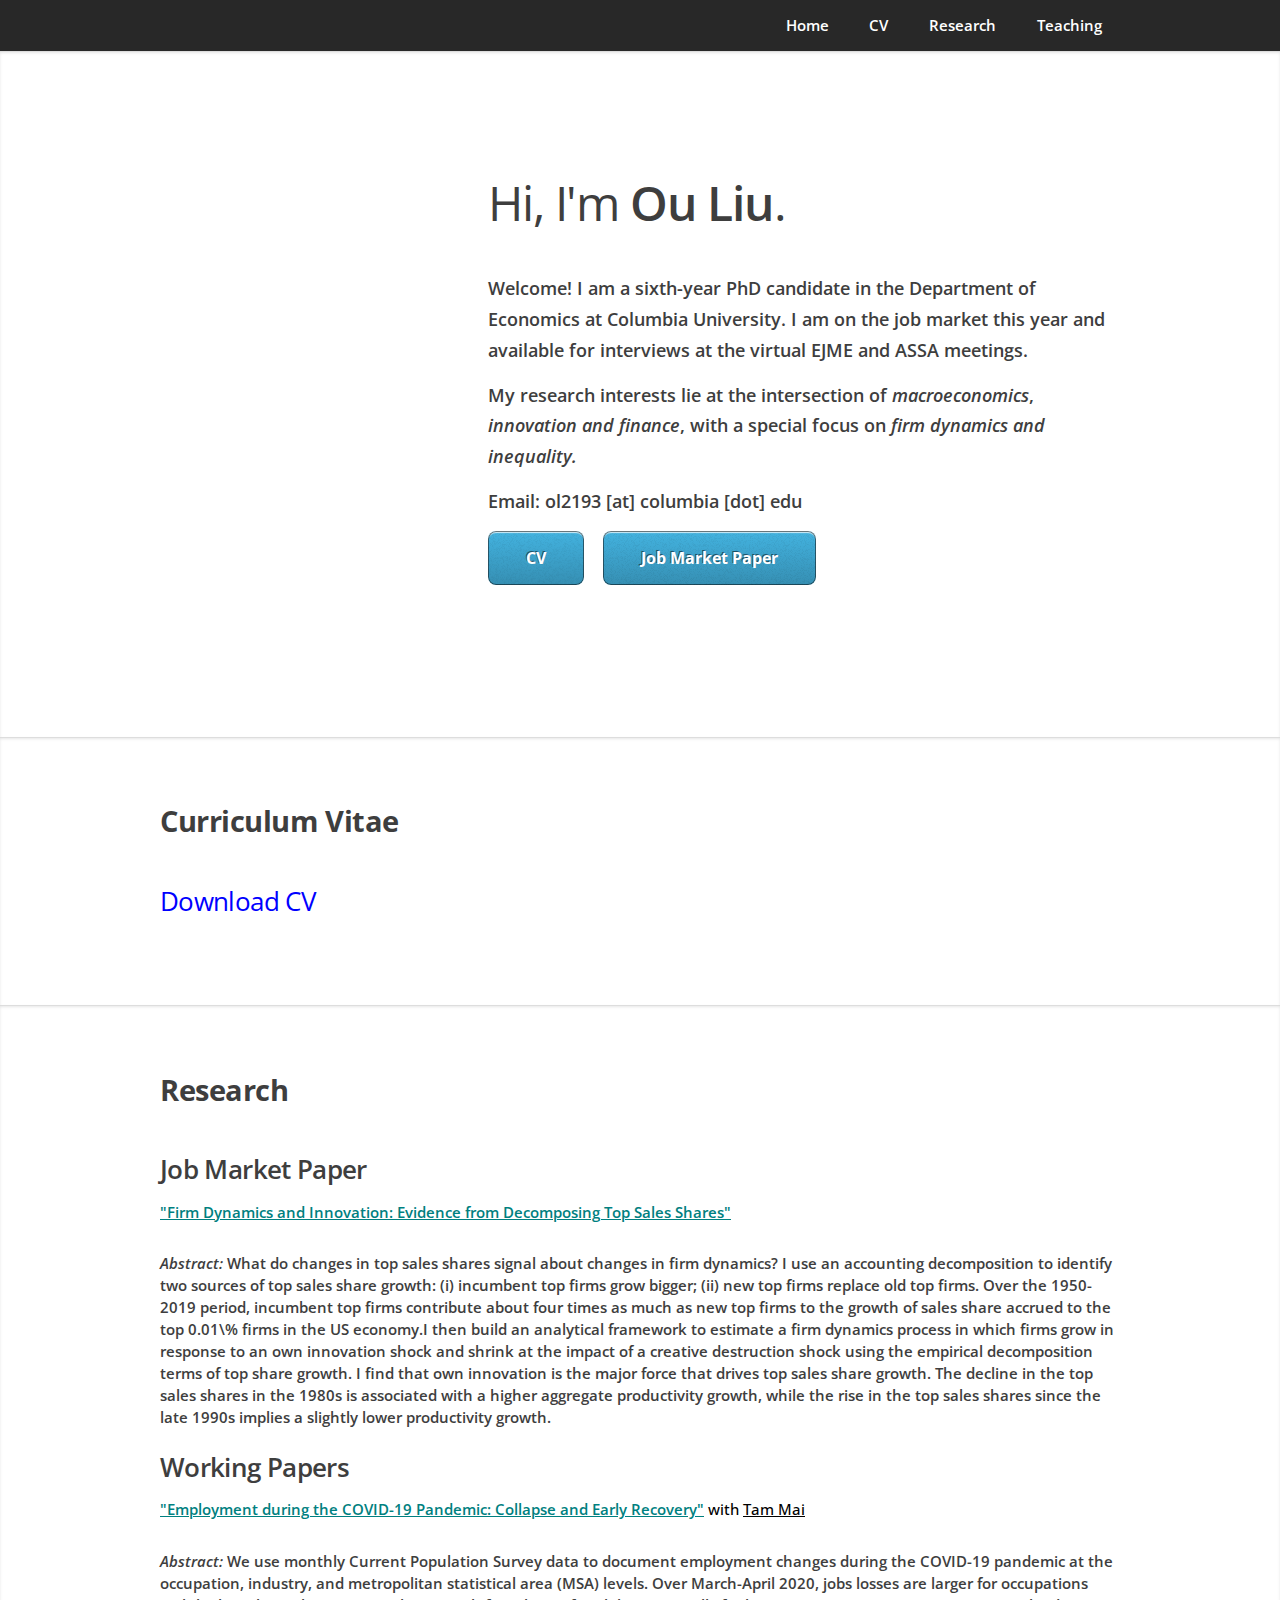
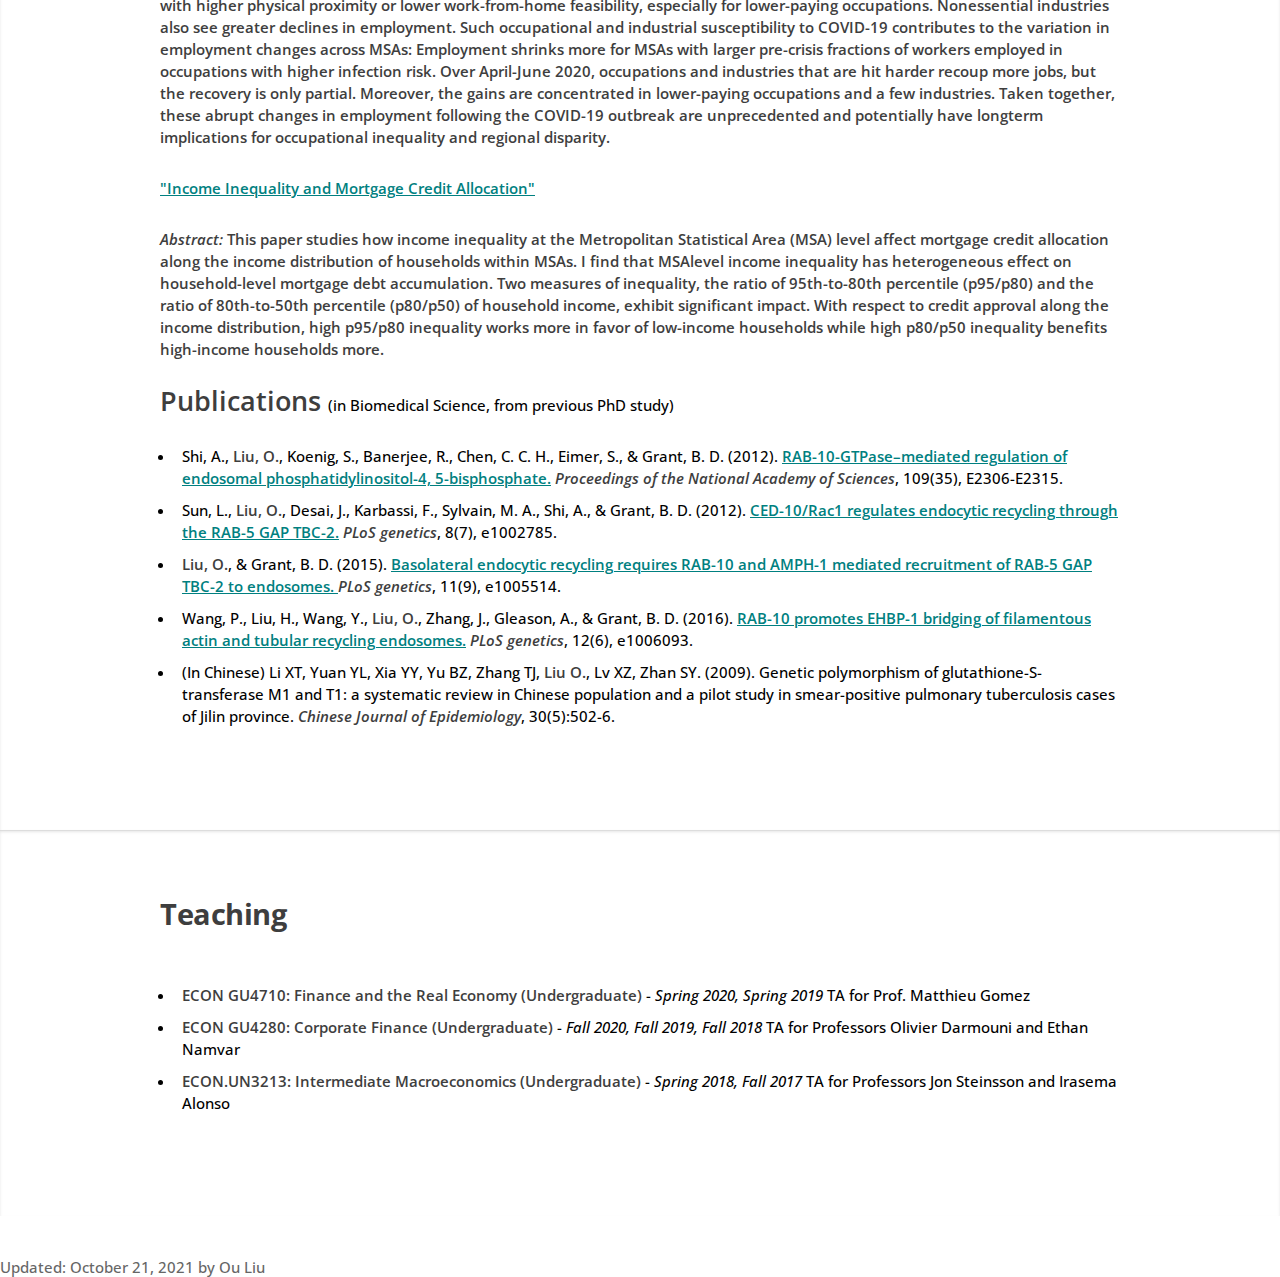
==== commit 13c528c2: "Update index.html" ====
--- a/index.html
+++ b/index.html
@@ -147,7 +147,7 @@
 	     <p><b><em> Abstract: </em>
 	      What do changes in top sales shares signal about changes in firm dynamics? I use an accounting
 decomposition to identify two sources of top sales share growth: (i) incumbent top
-firms grow bigger; (ii) new top firms replace old top firms. I then build an analytical framework
+firms grow bigger; (ii) new top firms replace old top firms. Over the 1950-2019 period, incumbent top firms contribute about four times as much as new top firms to the growth of sales share accrued to the top 0.01\% firms in the US economy.I then build an analytical framework
 to estimate a firm dynamics process in which firms grow in response to an own innovation
 shock and shrink at the impact of a creative destruction shock using the empirical decomposition
 terms of top share growth. I find that own innovation is the major force that drives top
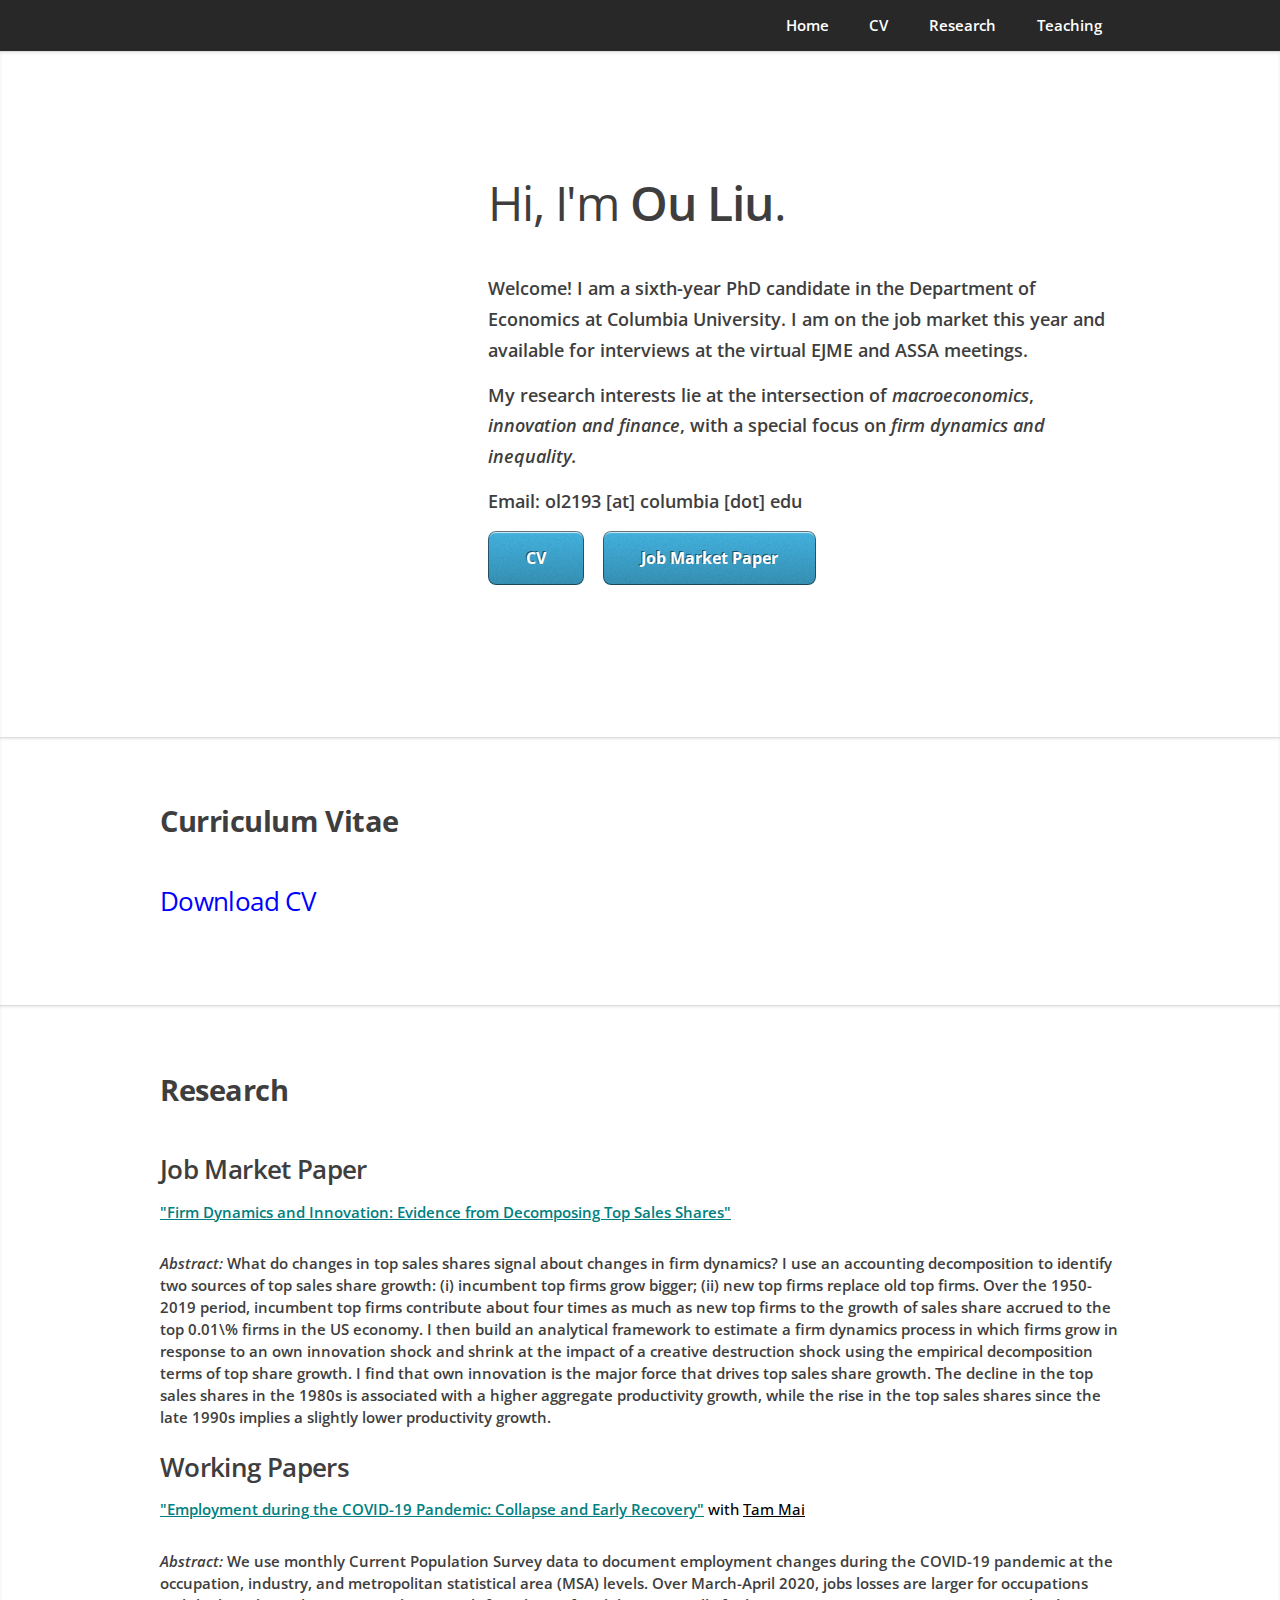
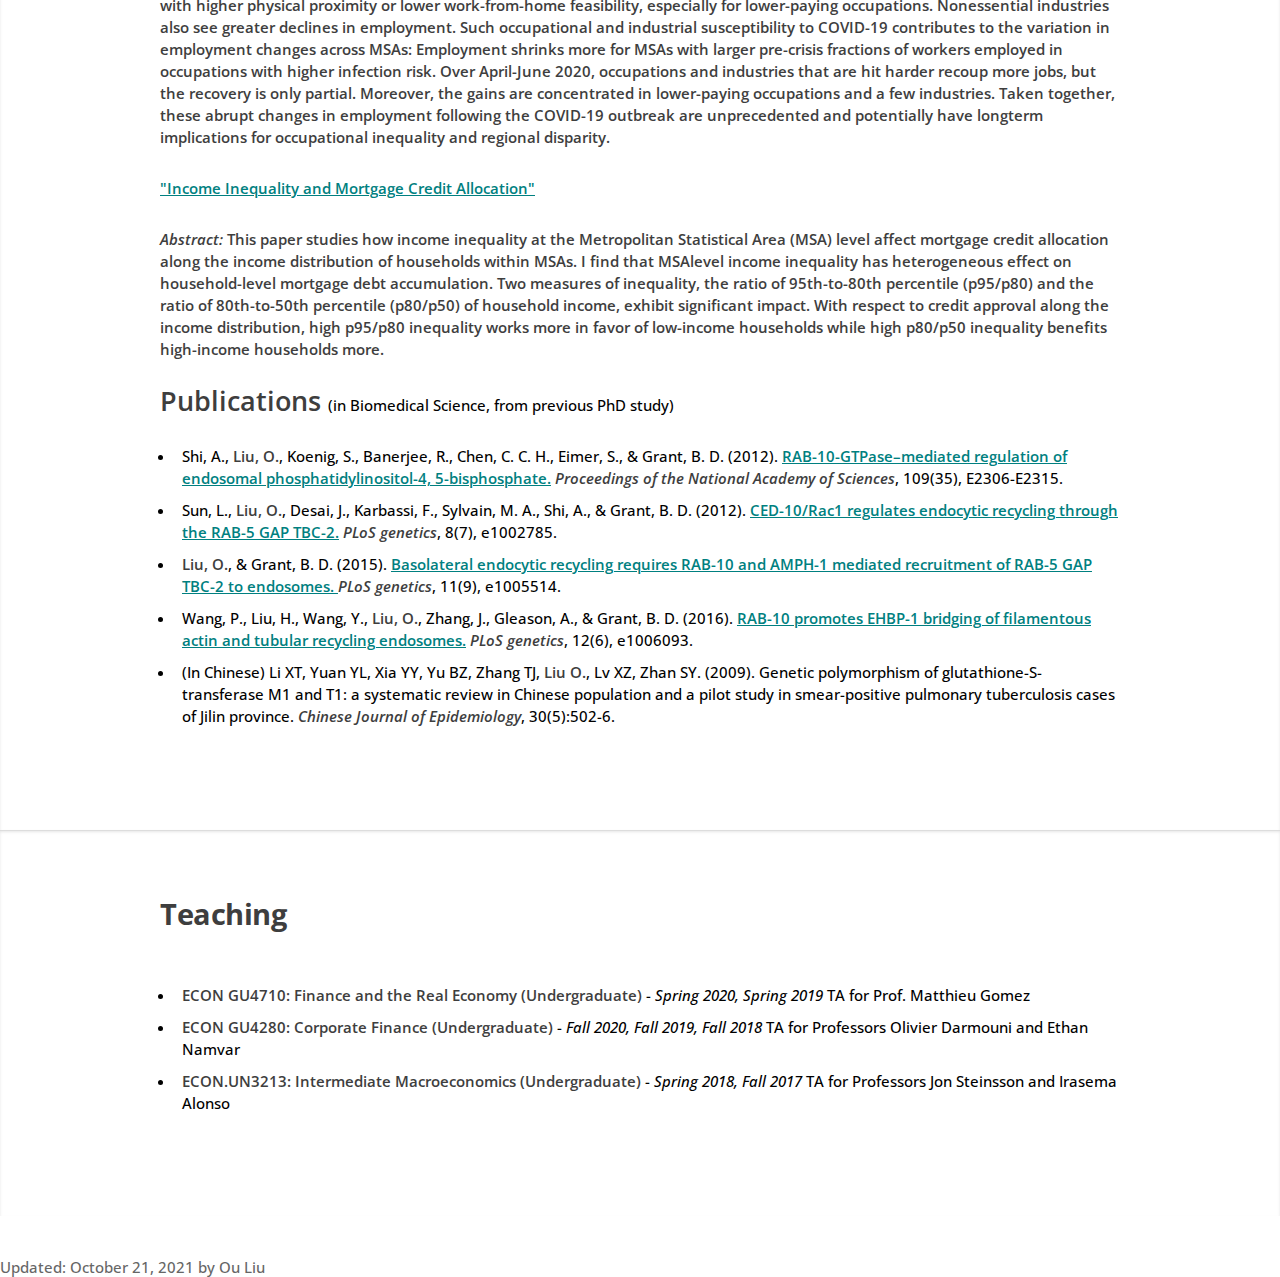
==== commit f61d7b0e: "Update index.html" ====
--- a/index.html
+++ b/index.html
@@ -147,7 +147,7 @@
 	     <p><b><em> Abstract: </em>
 	      What do changes in top sales shares signal about changes in firm dynamics? I use an accounting
 decomposition to identify two sources of top sales share growth: (i) incumbent top
-firms grow bigger; (ii) new top firms replace old top firms. Over the 1950-2019 period, incumbent top firms contribute about four times as much as new top firms to the growth of sales share accrued to the top 0.01\% firms in the US economy.I then build an analytical framework
+firms grow bigger; (ii) new top firms replace old top firms. Over the 1950-2019 period, incumbent top firms contribute about four times as much as new top firms to the growth of sales share accrued to the top 0.01\% firms in the US economy. I then build an analytical framework
 to estimate a firm dynamics process in which firms grow in response to an own innovation
 shock and shrink at the impact of a creative destruction shock using the empirical decomposition
 terms of top share growth. I find that own innovation is the major force that drives top
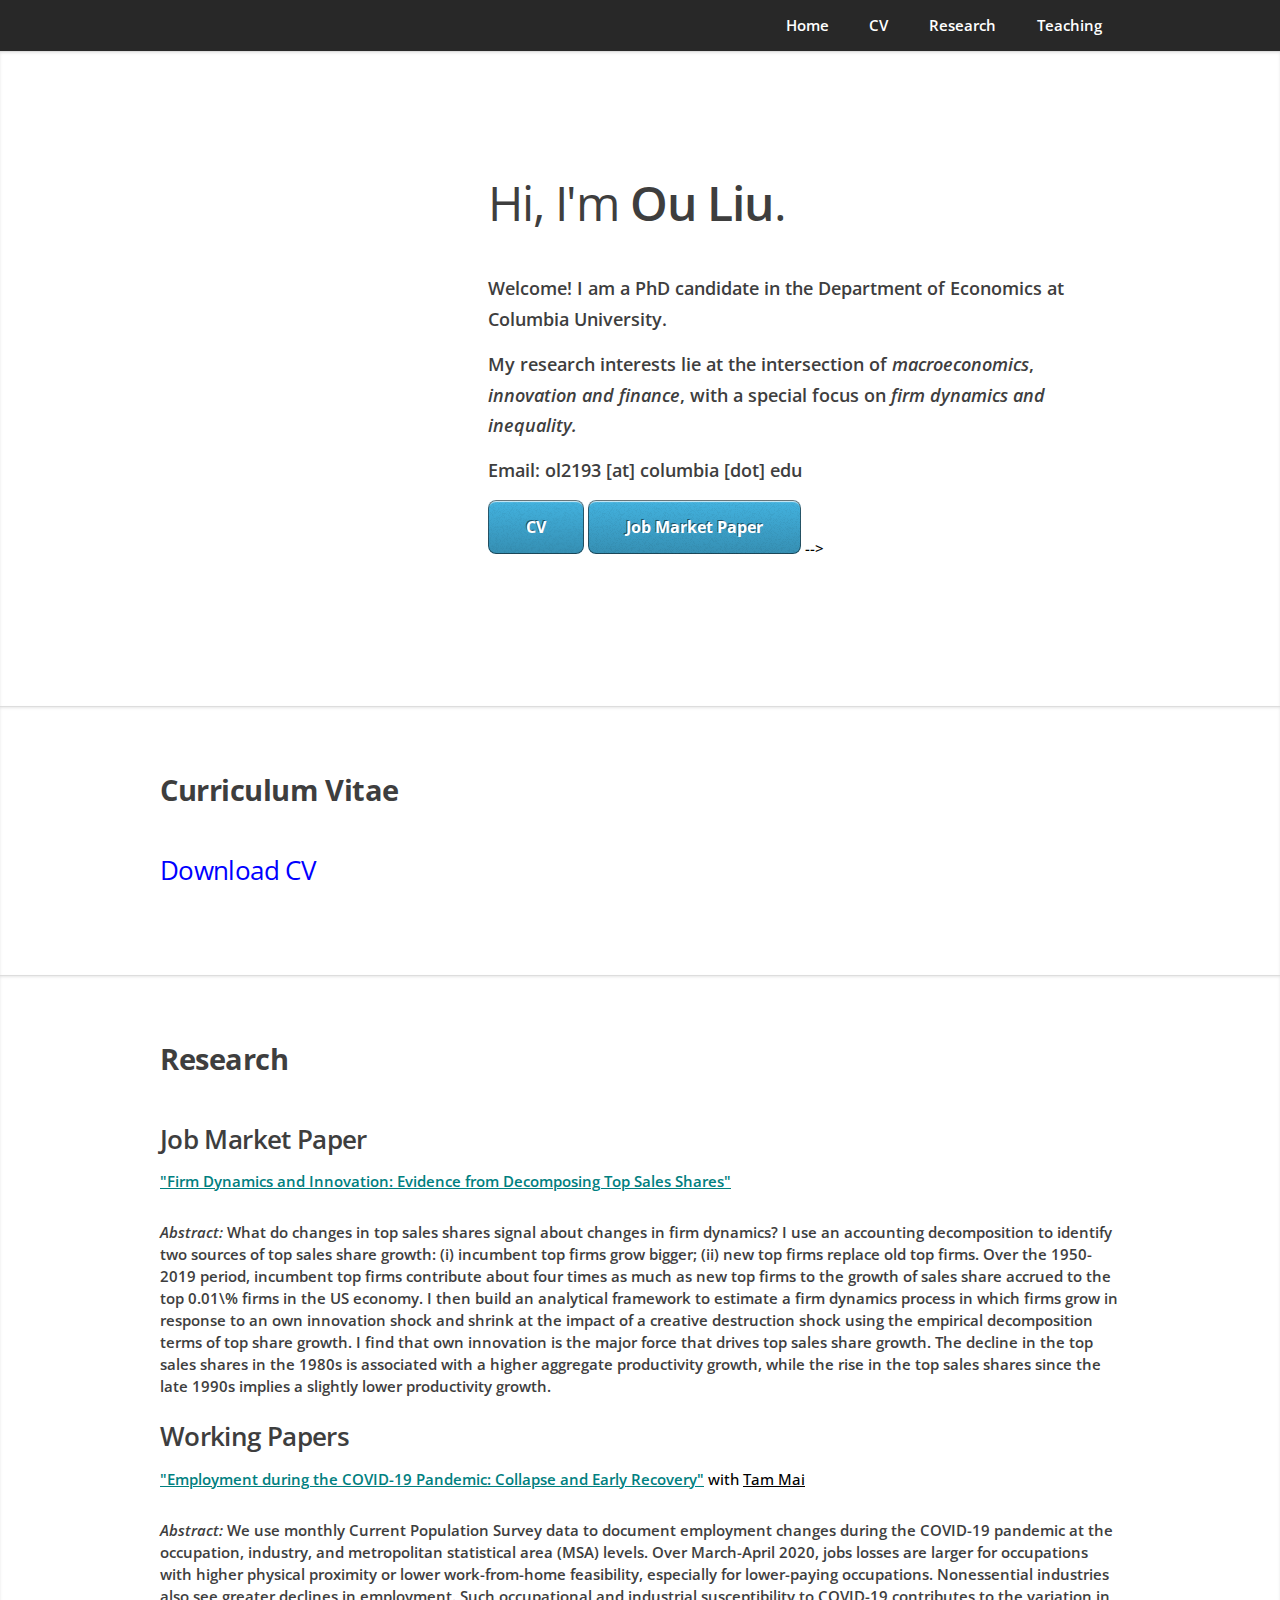
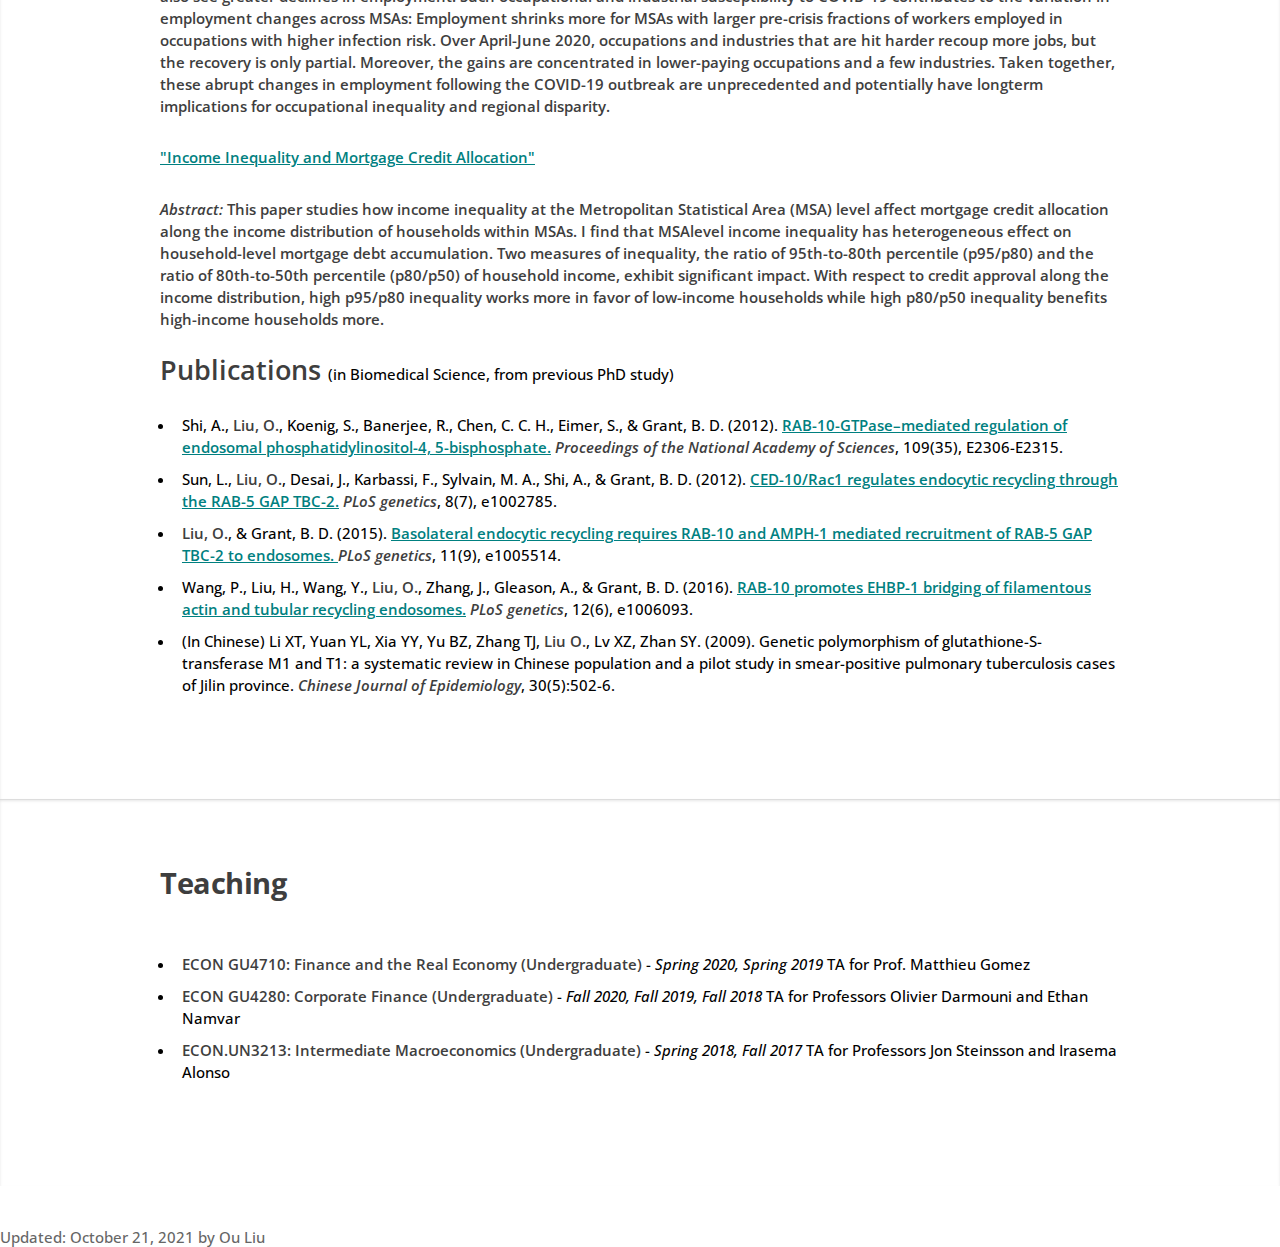
==== commit 805caaf2: "Update index.html" ====
--- a/index.html
+++ b/index.html
@@ -85,9 +85,11 @@
 							 <header> 
 								<h1>Hi, I'm <b>Ou Liu</b>.</h1>
 							 </header>
-							<p><b> Welcome! I am a sixth-year PhD candidate in the Department of Economics at 
-								Columbia University. I am on the job market this year and available for interviews at the virtual 
-								EJME and ASSA meetings.</b></p>
+							<p><b> Welcome! I am a PhD candidate in the Department of Economics at 
+								Columbia University.</b></p> 
+							
+							<!--I am on the job market this year and available for interviews at the virtual 
+								EJME and ASSA meetings. -->
 							
 							<p><b>My research interests lie at the intersection of <em>macroeconomics</em>, <em>innovation and 
 								finance</em>, with a special focus on <em>firm dynamics and inequality.</em> </b>
@@ -100,7 +102,7 @@
 						<div class="col-12">
 										<ul class="actions">
 											<li><a href="./ou_cv.pdf" class="button  scrolly">CV</a></li>
-											<li><a href="./ou_jmp.pdf" class="button scrolly">Job Market Paper</a></li>
+										<! --	<li><a href="./ou_jmp.pdf" class="button scrolly">Job Market Paper</a></li> -->
 										</ul>
 									</div>
 								</div>
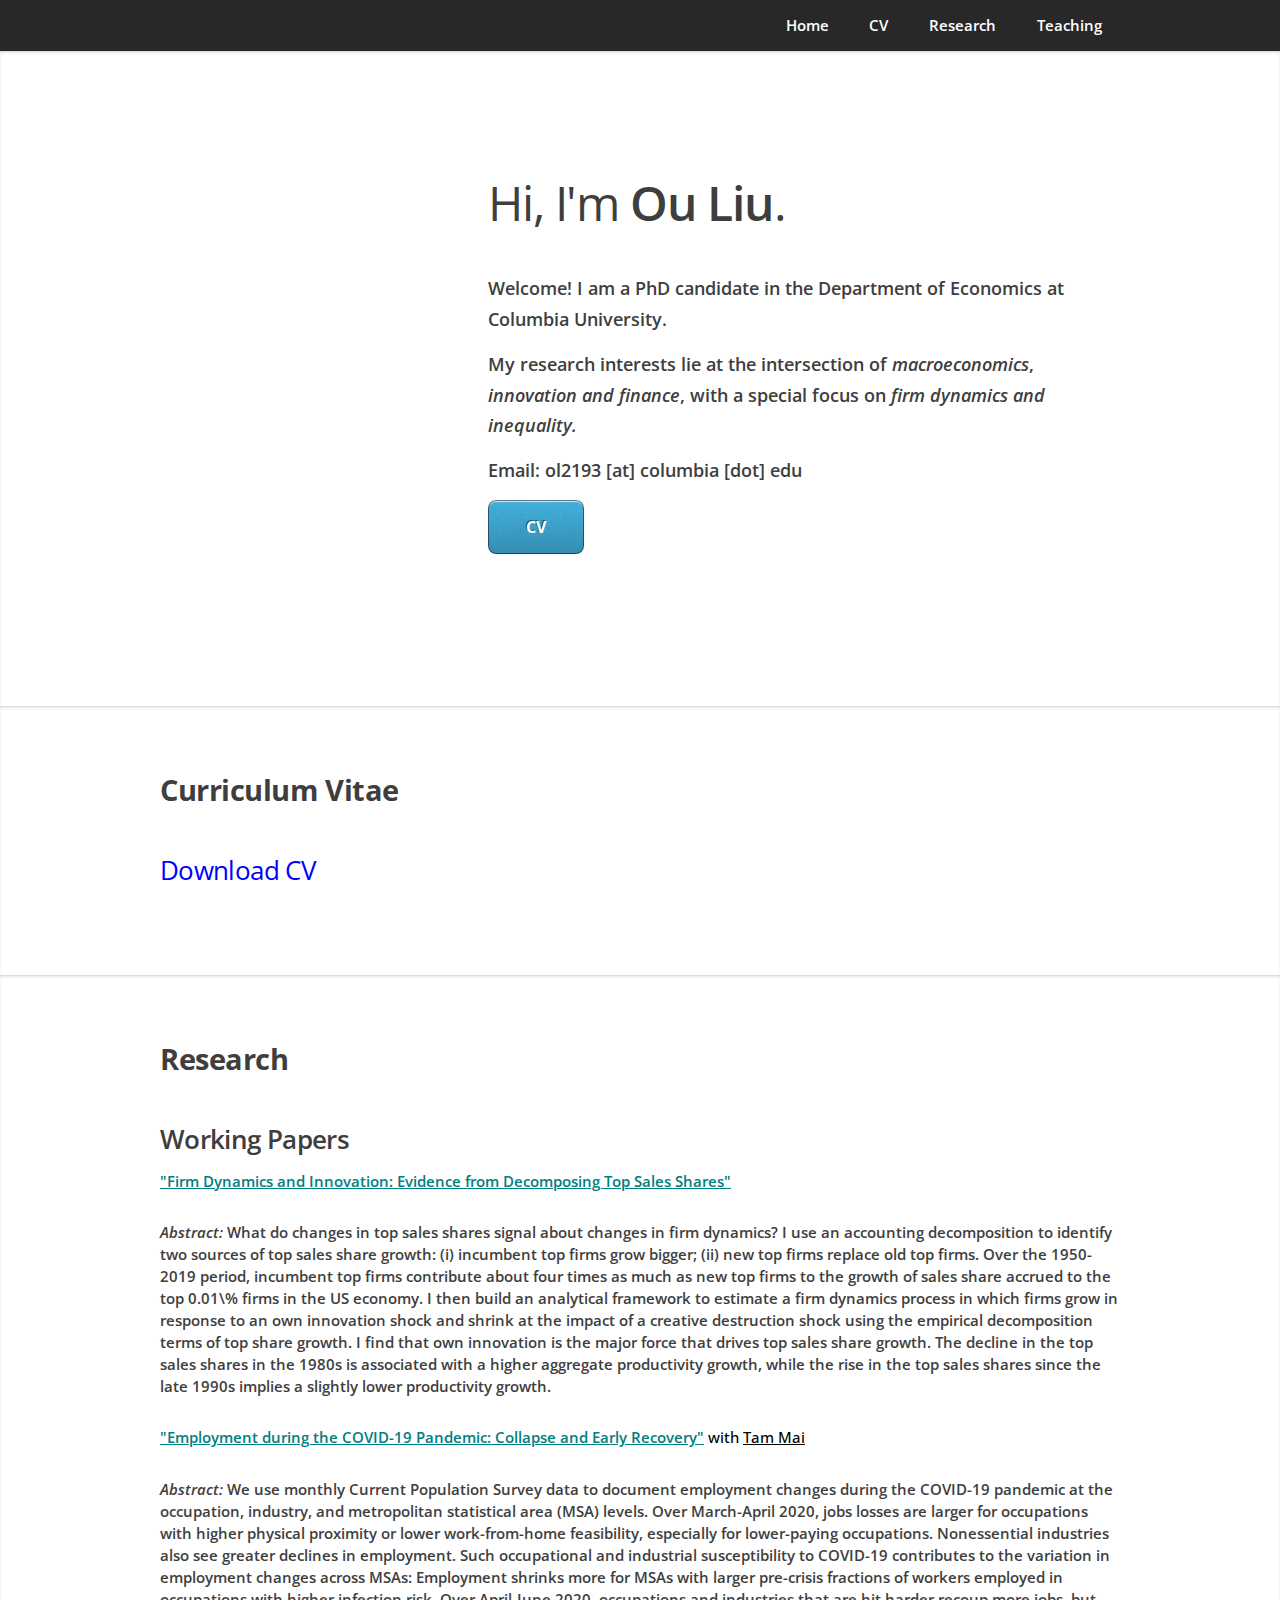
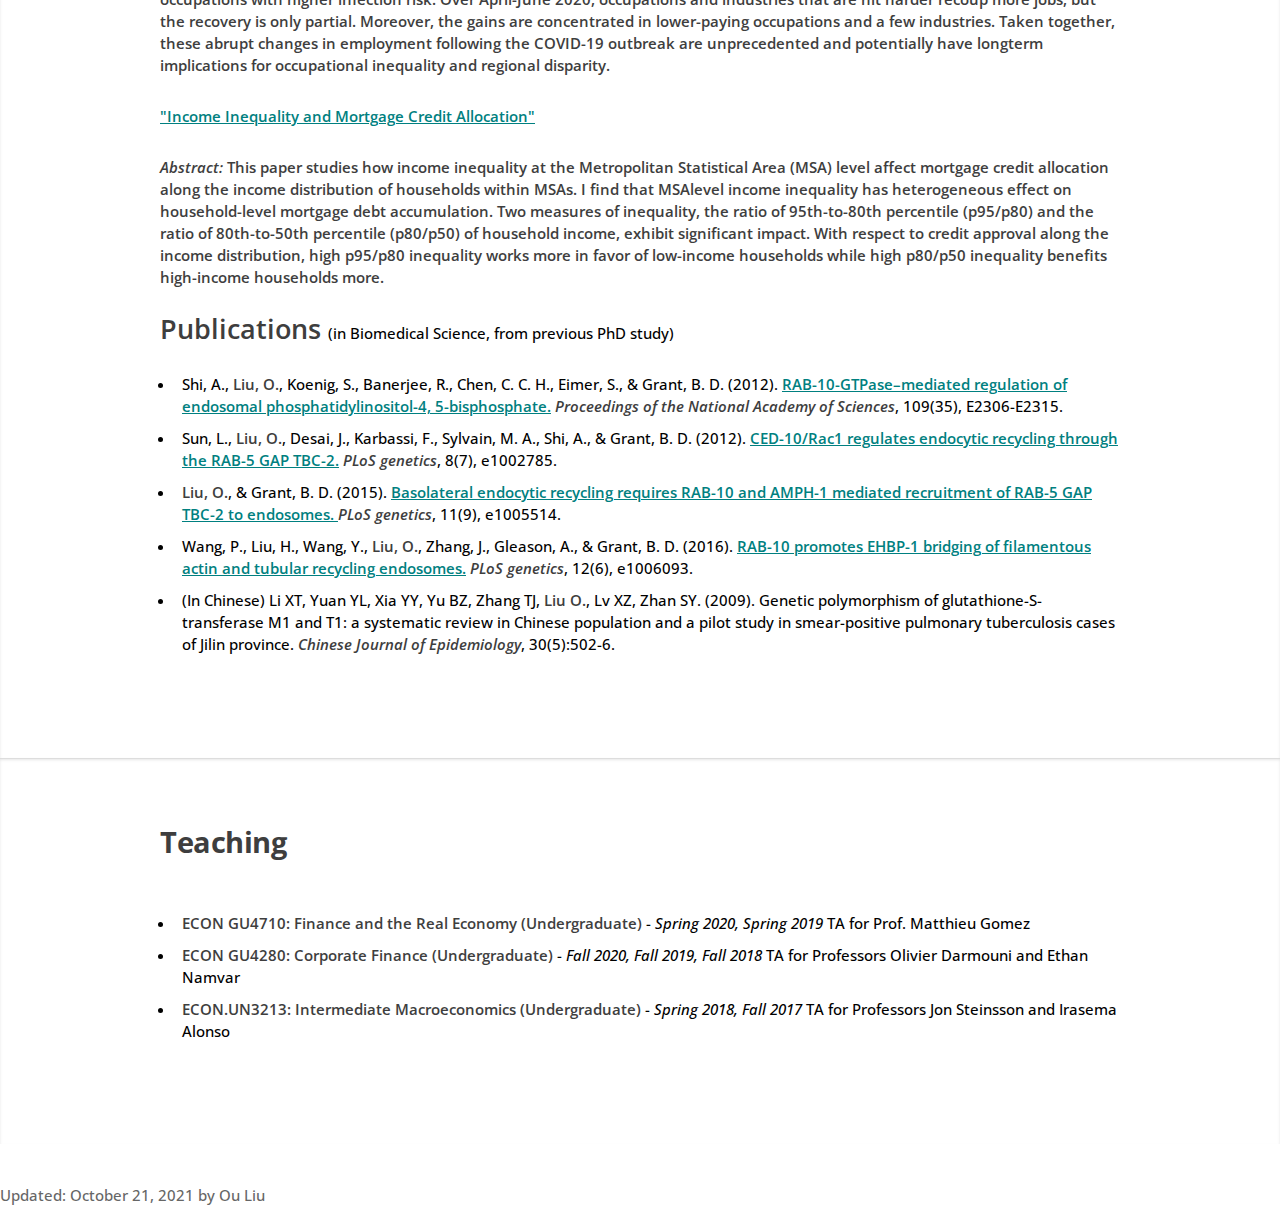
==== commit d93396c6: "Update index.html" ====
--- a/index.html
+++ b/index.html
@@ -102,7 +102,7 @@
 						<div class="col-12">
 										<ul class="actions">
 											<li><a href="./ou_cv.pdf" class="button  scrolly">CV</a></li>
-										<! --	<li><a href="./ou_jmp.pdf" class="button scrolly">Job Market Paper</a></li> -->
+										<!--	<li><a href="./ou_jmp.pdf" class="button scrolly">Job Market Paper</a></li> -->
 										</ul>
 									</div>
 								</div>
@@ -140,7 +140,9 @@
 
 		
        
-             <h1 style="font-size:2vw"> <b>Job Market Paper</b></h1>
+  <!--           <h1 style="font-size:2vw"> <b>Job Market Paper</b></h1> -->
+					
+      <h1  style="font-size:2vw"> <b>  Working Papers</b></h1>
 
 	  
 	<p >  <b><a href="https://ou-liu.github.io/ou_jmp.pdf" style = "color:#008080">"Firm Dynamics and Innovation: 
@@ -159,7 +161,6 @@
 
  </p>
 
-      <h1  style="font-size:2vw"> <b>  Working Papers</b></h1>
 
 	<p> <b>  <a href="https://ou-liu.github.io/liu_mai.pdf" style = "color:#008080">"Employment during the COVID-19 Pandemic: Collapse and Early Recovery"</a></b> with <u>Tam Mai</u></p>
        
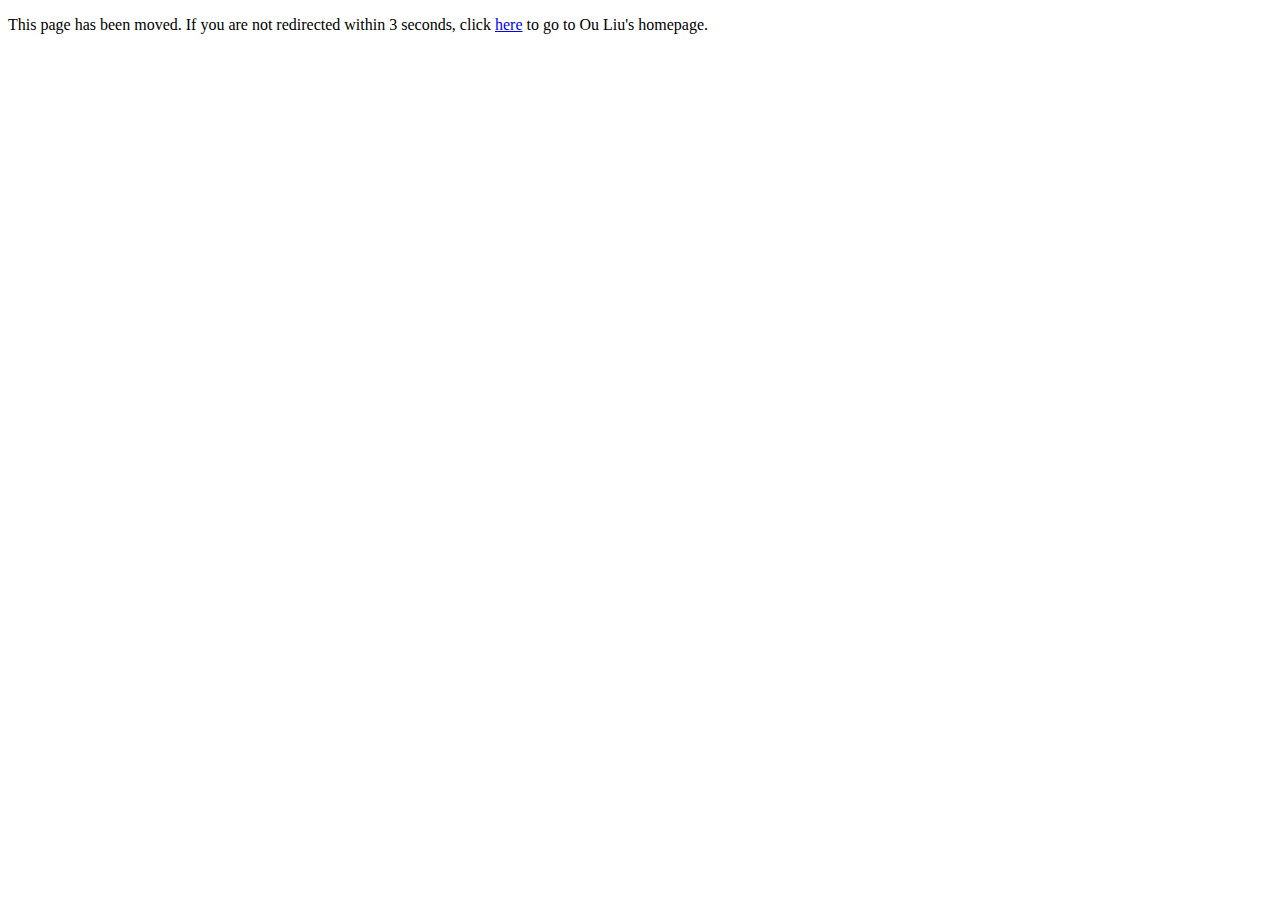
==== commit d346b70a: "Update index.html" ====
--- a/index.html
+++ b/index.html
@@ -4,257 +4,15 @@
 	html5up.net | @ajlkn
 	Free for personal and commercial use under the CCA 3.0 license (html5up.net/license)
 -->
+<!DOCTYPE html>
 <html>
-	<head>
-		<title>Ou Liu's Homepage</title>
-		<meta charset="utf-8" />
-		<meta name="viewport" content="width=device-width, initial-scale=1, user-scalable=no" />
-		<link rel="stylesheet" href="assets/css/main.css" />
-		 <link rel="icon" type="image/png" href="logo.png">
-		
-		<!-- Global site tag (gtag.js) - Google Analytics -->
-<script async src="https://www.googletagmanager.com/gtag/js?id=G-G167E1B0SE"></script>
-<script>
-  window.dataLayer = window.dataLayer || [];
-  function gtag(){dataLayer.push(arguments);}
-  gtag('js', new Date());
-
-  gtag('config', 'G-G167E1B0SE');
-</script>
-		
-		
-		
-	</head>
-	<body class="is-preload">
-
-
-		
-		
-		
-		
- <!--		<nav id = "nav">  -->
- <!-- <ul class = "container"> -->
- <!-- <li>	 <a href="#" class = "logo">  <img class = "logo" src="oulogo.png">     </a></li> -->
-
- <!--	<li><a href="#teaching">Teaching</a></li> -->
-
- <!--<li><a href="#research">Research</a></li> -->
-
- <!--<li><a href="#cv">CV</a></li> -->
-
- <!--<li><a href="#top">Home</a></li>  -->
-
- <!--</ul> -->
-
- <!--</nav> -->
-		
-
-
-		<!-- Nav -->
-
-				
-                 <!--       <img class="logo-img" src="logo.png" width="60" height="60" ALT="align box" ALIGN=CENTER> -->
-		
-			<!-- <nav> id="nav" class="navbar navbar-expand-lg navbar-light bg-light"> -->
-				
-	
-
-                  <nav id="nav"> 
-				<ul class="container"> 
-				<li><a href="#top">Home</a></li> 
-					<li><a href="#cv">CV</a></li>
-					<li><a href="#research">Research</a></li> 
-					<li><a href="#teaching">Teaching</a></li> 
-				</ul>
-		</nav>
-
-				
-		
-		    
-
-
-
-		<!-- Home -->
-			<article id="top" class="wrapper style1">
-				<div class="container">
-					<div class="row">
-						<div class="col-4 col-4-large col-12-medium">
-							<span class="image fit"><img src="images/ouphoto.png" alt="" /></span>
-						</div>
-						<div class="col-8 col-8-large col-12-medium">
-							 <header> 
-								<h1>Hi, I'm <b>Ou Liu</b>.</h1>
-							 </header>
-							<p><b> Welcome! I am a PhD candidate in the Department of Economics at 
-								Columbia University.</b></p> 
-							
-							<!--I am on the job market this year and available for interviews at the virtual 
-								EJME and ASSA meetings. -->
-							
-							<p><b>My research interests lie at the intersection of <em>macroeconomics</em>, <em>innovation and 
-								finance</em>, with a special focus on <em>firm dynamics and inequality.</em> </b>
-
-   </p>
-							<p> <b>Email: ol2193 [at] columbia [dot] edu </b>
-
-							</p>
-					
-						<div class="col-12">
-										<ul class="actions">
-											<li><a href="./ou_cv.pdf" class="button  scrolly">CV</a></li>
-										<!--	<li><a href="./ou_jmp.pdf" class="button scrolly">Job Market Paper</a></li> -->
-										</ul>
-									</div>
-								</div>
-					</div>
-				</div>
-			</article>
-
-		<!-- CV -->
-			<article id="cv" class="wrapper style1">
-				<div class="container">
-					<header>
-						<h2>Curriculum Vitae</h2>
-						</header>
-
-   
-    <h1 style="font-size:2vw"><a href="./ou_cv.pdf" style = "color:#0000FF">Download CV</a></h1>
-
-                                 </div>
-				
-					
-			</article>
-		
-		
-
-		<!-- Research -->
-			<article id="research" class="wrapper style1">
-				<div class="container">
-					<header>
-						<h2>Research</h2>
-						
-					</header>
-					
-
-	<!--<h2 class="post-title">Research</h2> -->
-
-		
-       
-  <!--           <h1 style="font-size:2vw"> <b>Job Market Paper</b></h1> -->
-					
-      <h1  style="font-size:2vw"> <b>  Working Papers</b></h1>
-
-	  
-	<p >  <b><a href="https://ou-liu.github.io/ou_jmp.pdf" style = "color:#008080">"Firm Dynamics and Innovation: 
-		Evidence from Decomposing Top Sales Shares"</a> </b></p>	
-	     
-	     <p><b><em> Abstract: </em>
-	      What do changes in top sales shares signal about changes in firm dynamics? I use an accounting
-decomposition to identify two sources of top sales share growth: (i) incumbent top
-firms grow bigger; (ii) new top firms replace old top firms. Over the 1950-2019 period, incumbent top firms contribute about four times as much as new top firms to the growth of sales share accrued to the top 0.01\% firms in the US economy. I then build an analytical framework
-to estimate a firm dynamics process in which firms grow in response to an own innovation
-shock and shrink at the impact of a creative destruction shock using the empirical decomposition
-terms of top share growth. I find that own innovation is the major force that drives top
-sales share growth. The decline in the top sales shares in the 1980s is associated with a higher
-aggregate productivity growth, while the rise in the top sales shares since the late 1990s implies
-a slightly lower productivity growth.</b>
-
- </p>
-
-
-	<p> <b>  <a href="https://ou-liu.github.io/liu_mai.pdf" style = "color:#008080">"Employment during the COVID-19 Pandemic: Collapse and Early Recovery"</a></b> with <u>Tam Mai</u></p>
-       
-<p><b><em> Abstract: </em></b>		<b>We use monthly Current Population Survey data to document employment changes during
-the COVID-19 pandemic at the occupation, industry, and metropolitan statistical area (MSA)
-levels. Over March-April 2020, jobs losses are larger for occupations with higher physical
-proximity or lower work-from-home feasibility, especially for lower-paying occupations. Nonessential industries also see greater declines in employment. Such occupational and industrial
-susceptibility to COVID-19 contributes to the variation in employment changes across MSAs:
-Employment shrinks more for MSAs with larger pre-crisis fractions of workers employed in occupations with higher infection risk. Over April-June 2020, occupations and industries that are
-hit harder recoup more jobs, but the recovery is only partial. Moreover, the gains are concentrated in lower-paying occupations and a few industries. Taken together, these abrupt changes
-in employment following the COVID-19 outbreak are unprecedented and potentially have longterm implications for occupational inequality and regional disparity.			
-</b></p>					
-					
-					
-					
-					
-	<p> <b> <a href="https://ou-liu.github.io/liu.pdf" style = "color:#008080">"Income Inequality and Mortgage Credit Allocation"</a></b></p>
-
-					
-				<p><b><em> Abstract: </em>
-	      	This paper studies how income inequality at the Metropolitan Statistical Area (MSA) level affect
-mortgage credit allocation along the income distribution of households within MSAs. I find that MSAlevel income inequality has heterogeneous effect on household-level mortgage debt accumulation.
-Two measures of inequality, the ratio of 95th-to-80th percentile (p95/p80) and the ratio of 80th-to-50th
-percentile (p80/p50) of household income, exhibit significant impact. With respect to credit approval
-along the income distribution, high p95/p80 inequality works more in favor of low-income households while high p80/p50 inequality benefits high-income households more.
-		</b></p>			
-          
-	     
-       <p>
-	      <a style="font-size:2.1vw"> <b>Publications</b> </a> (in Biomedical Science, from previous PhD study) </p>
-<ul>	     
-<li>	     Shi, A., <b>Liu, O.</b>, Koenig, S., Banerjee, R., Chen, C. C. H., Eimer, S., &amp Grant, B. D. (2012). <b> <a href = "./liu_2012_pnas.pdf"  style = "color:#008080"> RAB-10-GTPase–mediated 
-	regulation of endosomal phosphatidylinositol-4, 5-bisphosphate.</a> </b> <b><em>Proceedings of the National Academy of Sciences</em></b>, 109(35), E2306-E2315.
-
-<li> Sun, L., <b>Liu, O.</b>, Desai, J., Karbassi, F., Sylvain, M. A., Shi, A., &amp Grant, B. D. (2012). <b> <a href = "./liu_2012_plos.pdf"  style = "color:#008080"> CED-10/Rac1 regulates endocytic recycling
-	through the RAB-5 GAP TBC-2.</a></b> <b><em> PLoS genetics</em></b>, 8(7), e1002785.
-
-<li> <b>Liu, O.</b>, &amp Grant, B. D. (2015). <b> <a href = "./liu_2015_plos.pdf"  style = "color:#008080"> Basolateral endocytic recycling requires RAB-10 and AMPH-1 mediated recruitment of RAB-5 GAP 
-	TBC-2 to endosomes. </a> </b><b><em> PLoS genetics</em></b>, 11(9), e1005514.
-
-<li> Wang, P., Liu, H., Wang, Y., <b>Liu, O.</b>, Zhang, J., Gleason, A., &amp Grant, B. D. (2016). <b> <a href = "./liu_2016_plos.pdf"  style = "color:#008080">RAB-10 promotes EHBP-1 bridging of 
-	filamentous actin and tubular recycling endosomes.</a></b><b><em> PLoS genetics</em></b>, 12(6), e1006093.
-
-<li> (In Chinese) Li XT, Yuan YL, Xia YY, Yu BZ, Zhang TJ,  <b>Liu O.</b>, Lv XZ, Zhan SY. (2009).  Genetic polymorphism of glutathione-S-transferase M1 
-	and T1: a systematic review in Chinese population and a pilot study in smear-positive pulmonary tuberculosis cases of Jilin province. 
-	<b><em>Chinese Journal of Epidemiology</em></b>, 30(5):502-6.
-
-</ul>	  
-	   	
- </div>
-           
-			</article>
-
-		<!-- Teaching -->
-		
-			<article id="teaching" class="wrapper style1">
-				<div class="container">
-					<header>
-						<h2>Teaching</h2>
-						</header>
-					
-<ul> <li>	  <a style = "color:#000000"> <b> ECON GU4710: Finance and the Real Economy (Undergraduate)</b> -  <em> Spring 2020, Spring 2019  </em> TA for Prof. Matthieu Gomez
-
- </a>  </li>
-
-	<li>  <a style = "color:#000000">  <b>ECON GU4280: Corporate Finance (Undergraduate)</b> - <em>Fall 2020, Fall 2019, Fall 2018 </em>TA for Professors Olivier Darmouni and Ethan Namvar
-
-  </a> </li> 
-
-	<li>  <a style = "color:#000000"> <b>ECON.UN3213: Intermediate Macroeconomics (Undergraduate)</b>  - <em>Spring 2018, Fall 2017</em> TA for Professors Jon Steinsson and Irasema Alonso
-</a> </li>
-   </ul>
-
-                                 </div>
-				
-					
-			</article>
-		
-			<footer>
-						<ul id="copyright">
-							<li> Updated: October 21, 2021 by Ou Liu</li>
-						</ul>
-					</footer>
-		
-		
-
-		<!-- Scripts -->
-			<script src="assets/js/jquery.min.js"></script>
-			<script src="assets/js/jquery.scrolly.min.js"></script>
-			<script src="assets/js/browser.min.js"></script>
-			<script src="assets/js/breakpoints.min.js"></script>
-			<script src="assets/js/util.js"></script>
-			<script src="assets/js/main.js"></script>
-
-	</body>
+    <head>
+        <title>Old Page</title>
+     <meta charset="UTF-8" />
+     <meta http-equiv="refresh" content="3; URL= https://www.ou-liu.com/" />
+   </head>
+   <body>
+     <p>This page has been moved. If you are not redirected within 3 seconds, click <a href="https://www.ou-liu.com/">here</a> to go 
+	     to Ou Liu's homepage.</p>
+   </body>
 </html>
-
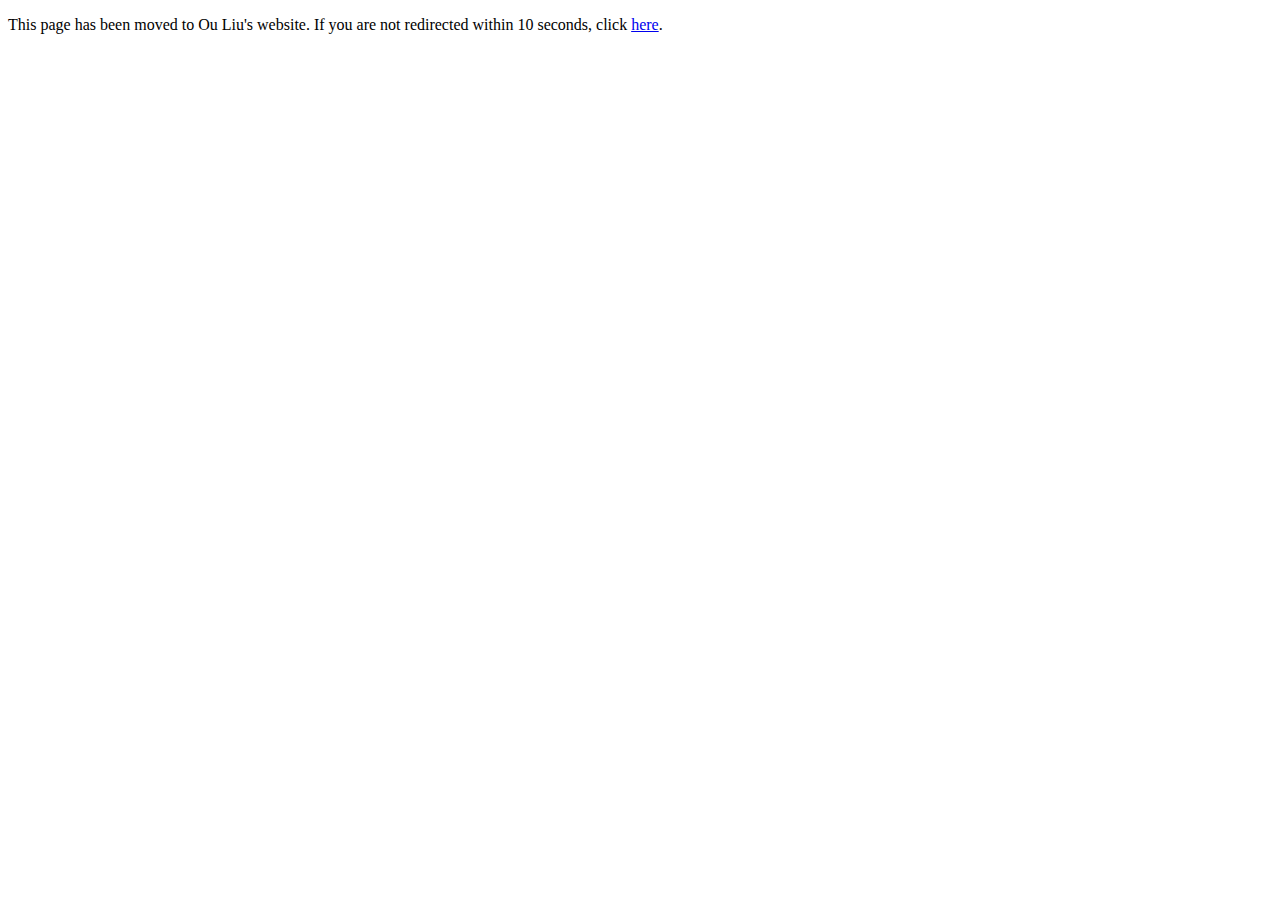
==== commit 143027d1: "Update index.html" ====
--- a/index.html
+++ b/index.html
@@ -9,10 +9,9 @@
     <head>
         <title>Old Page</title>
      <meta charset="UTF-8" />
-     <meta http-equiv="refresh" content="3; URL= https://www.ou-liu.com/" />
+     <meta http-equiv="refresh" content="10; URL= https://www.ou-liu.com/" />
    </head>
    <body>
-     <p>This page has been moved. If you are not redirected within 3 seconds, click <a href="https://www.ou-liu.com/">here</a> to go 
-	     to Ou Liu's homepage.</p>
+     <p>This page has been moved to Ou Liu's website. If you are not redirected within 10 seconds, click <a href="https://www.ou-liu.com/">here</a>.</p>
    </body>
 </html>
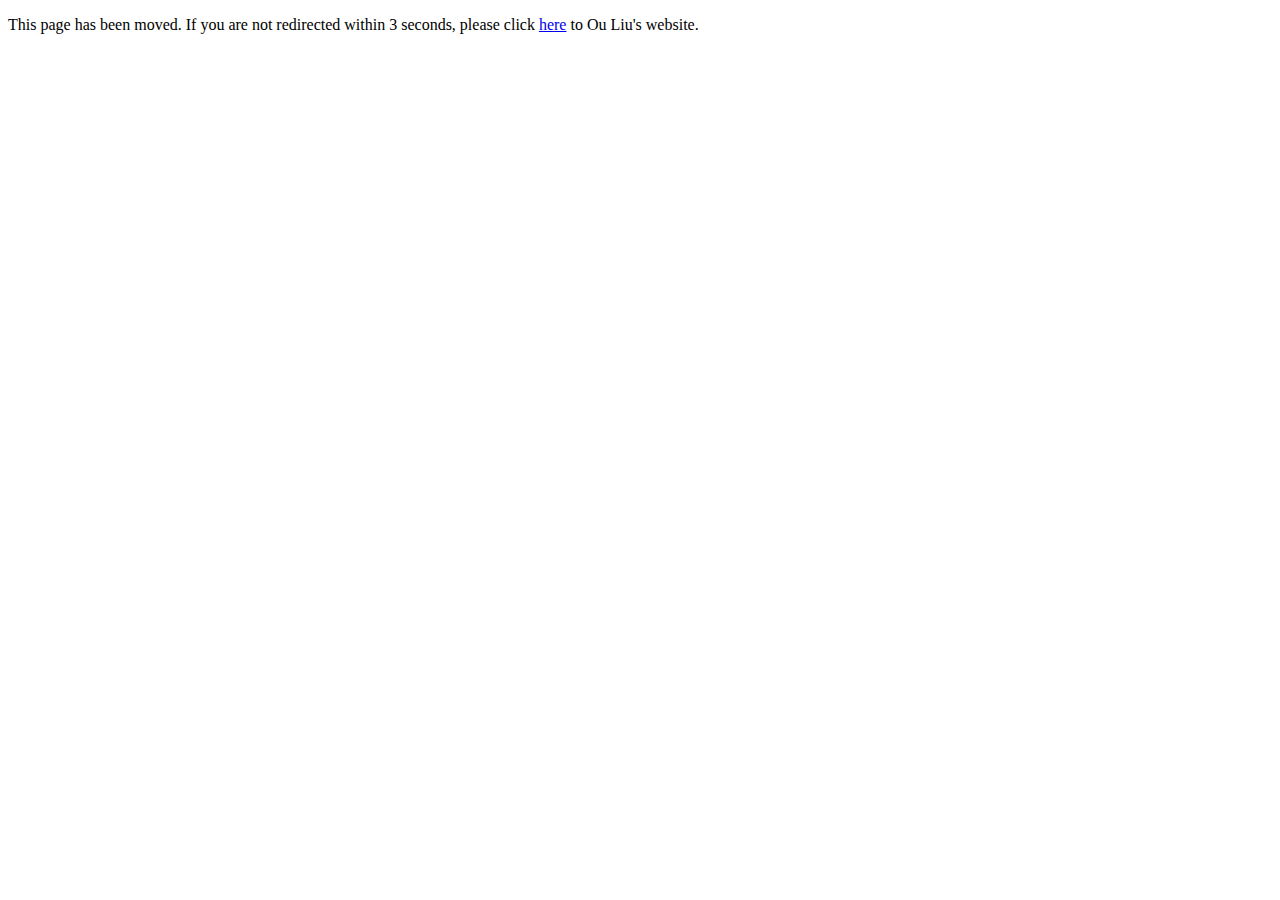
==== commit 2ea93346: "Update index.html" ====
--- a/index.html
+++ b/index.html
@@ -9,9 +9,9 @@
     <head>
         <title>Old Page</title>
      <meta charset="UTF-8" />
-     <meta http-equiv="refresh" content="10; URL= https://www.ou-liu.com/" />
+     <meta http-equiv="refresh" content="3; URL= https://www.ou-liu.com/" />
    </head>
    <body>
-     <p>This page has been moved to Ou Liu's website. If you are not redirected within 10 seconds, click <a href="https://www.ou-liu.com/">here</a>.</p>
+     <p>This page has been moved. If you are not redirected within 3 seconds, please click <a href="https://www.ou-liu.com/">here</a> to Ou Liu's website.</p>
    </body>
 </html>
